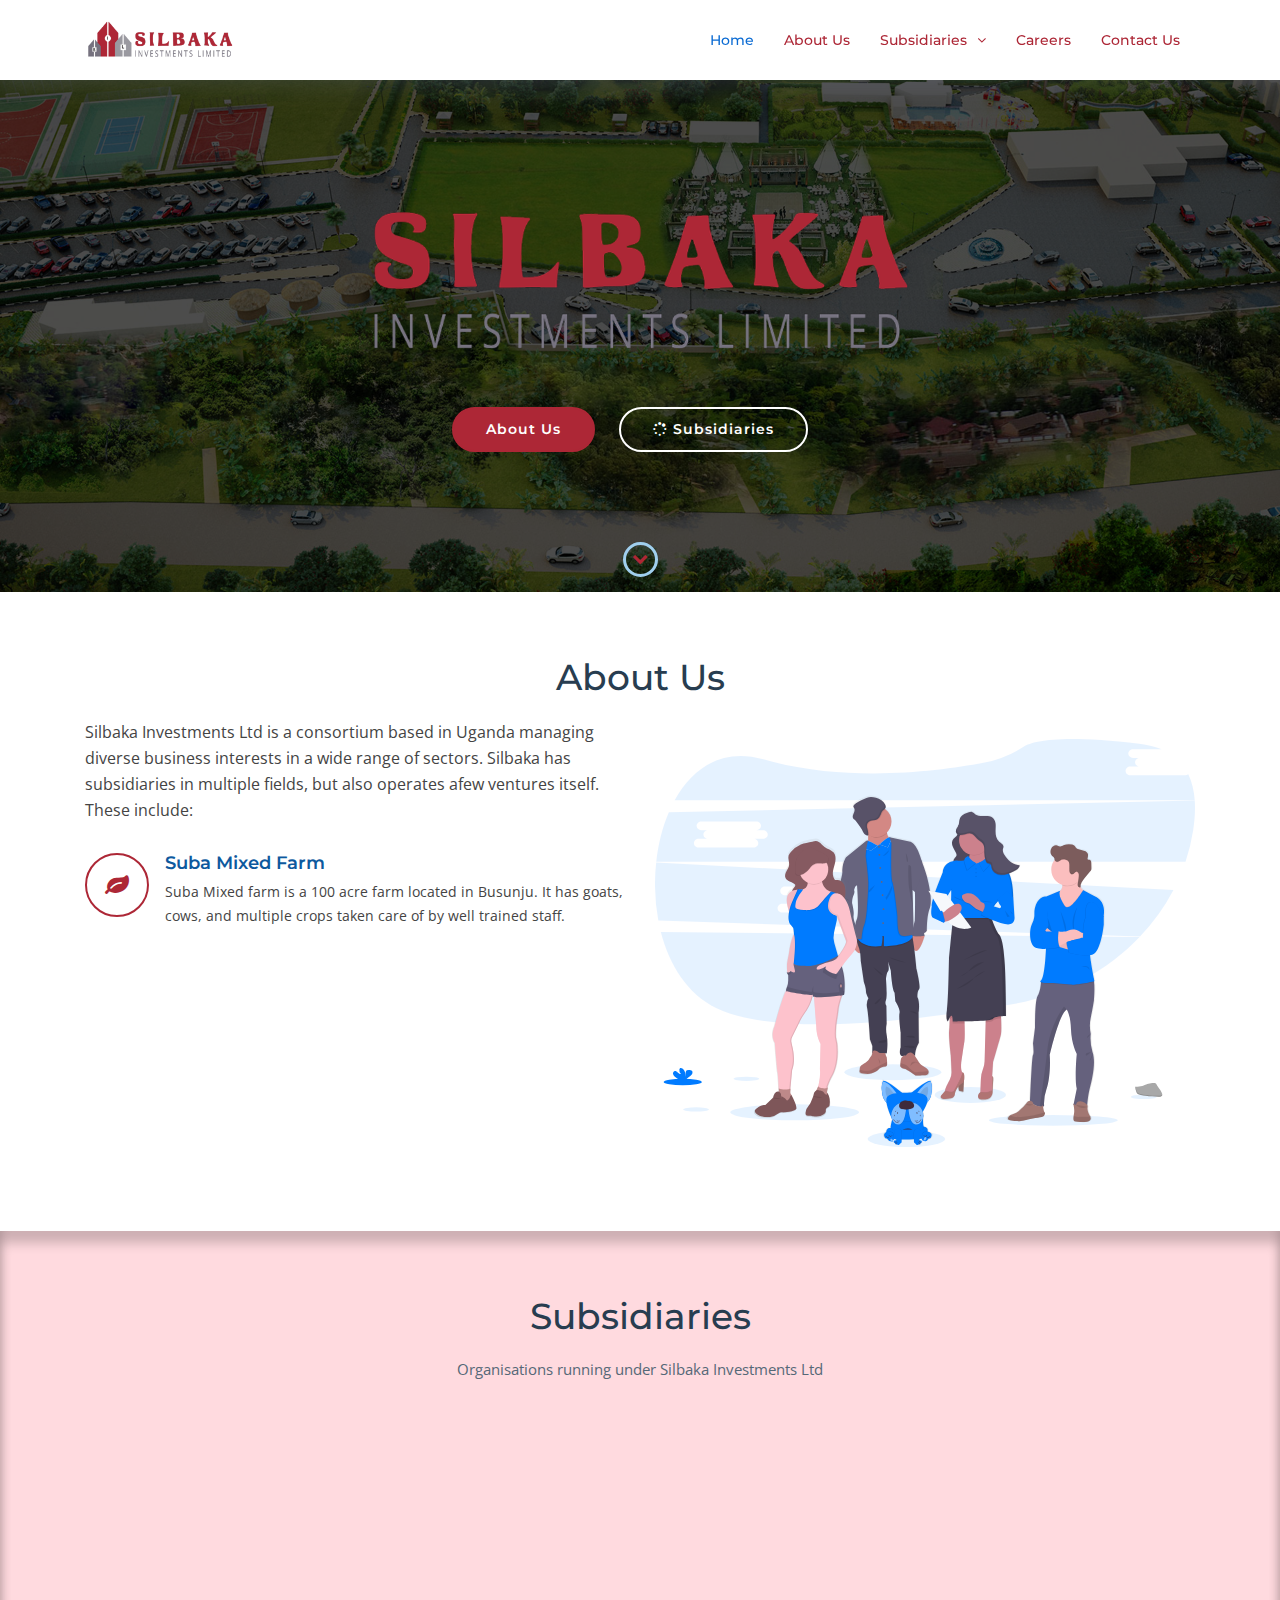
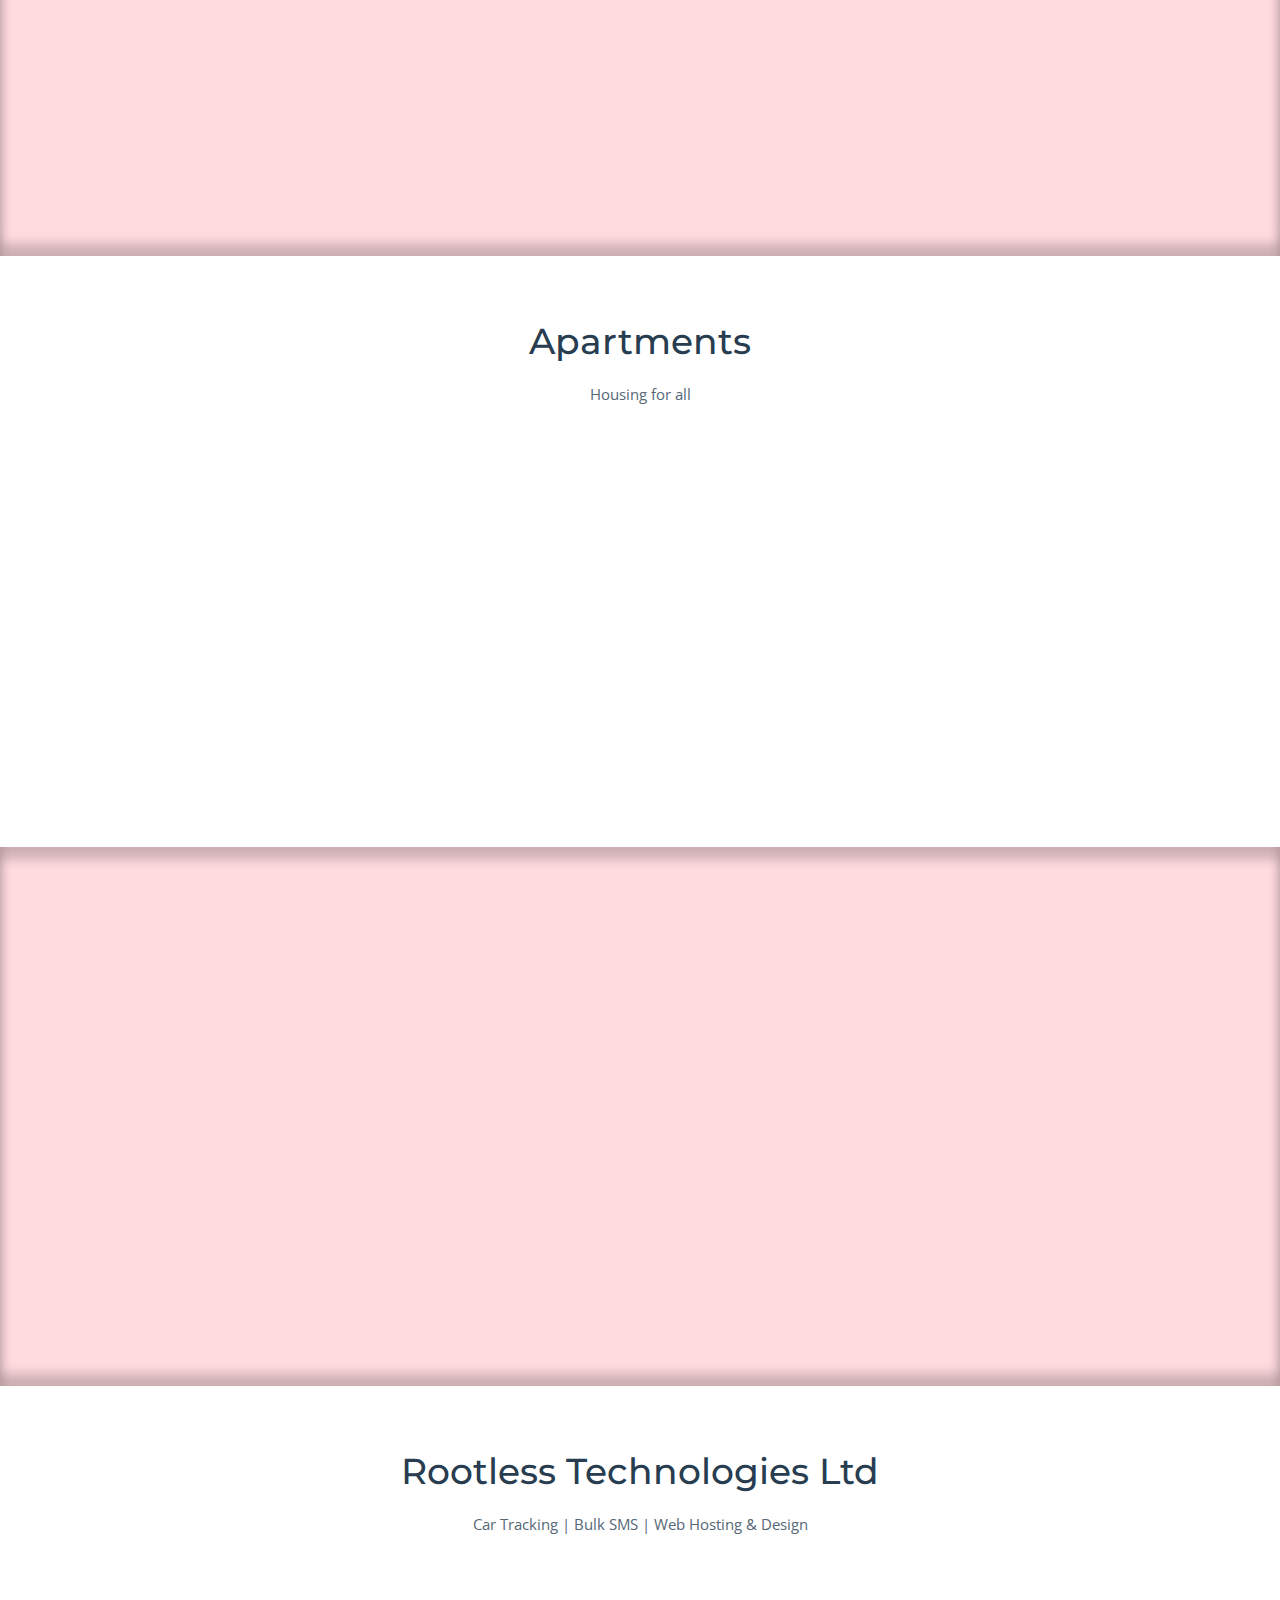
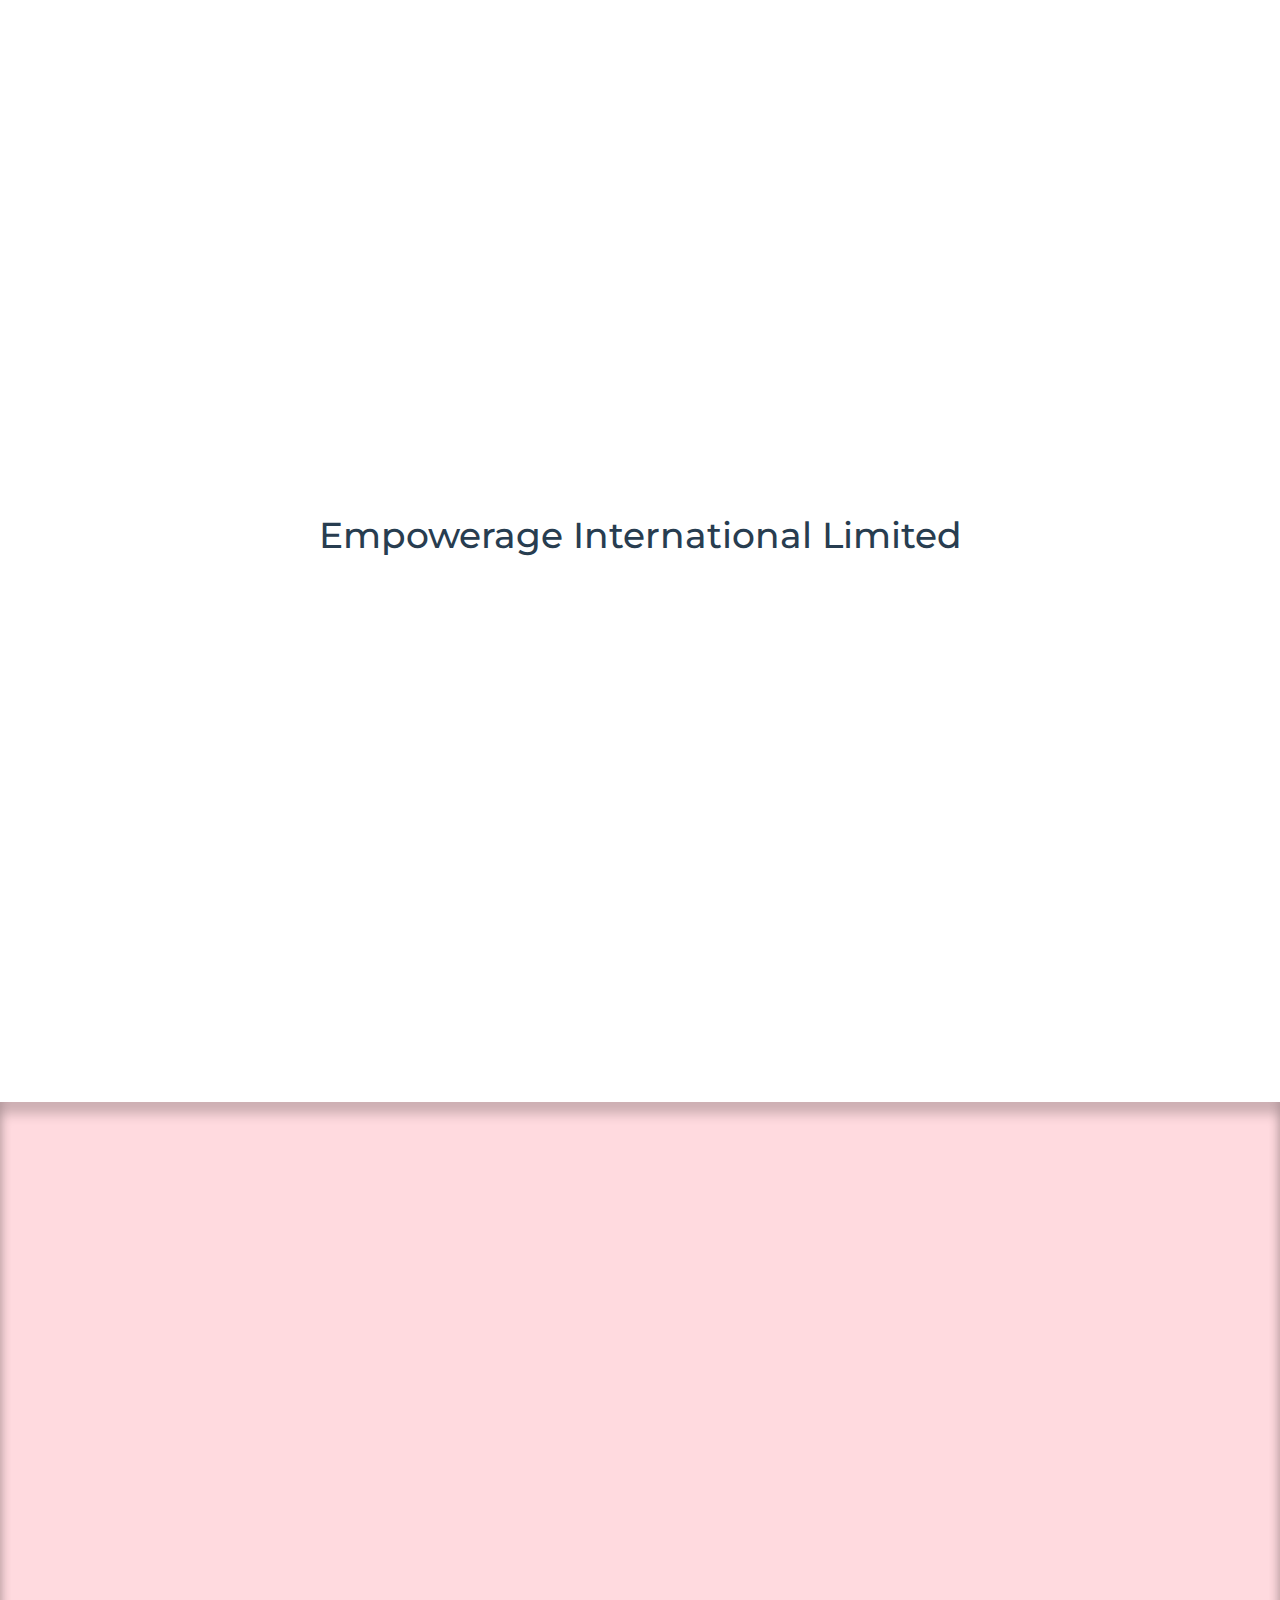
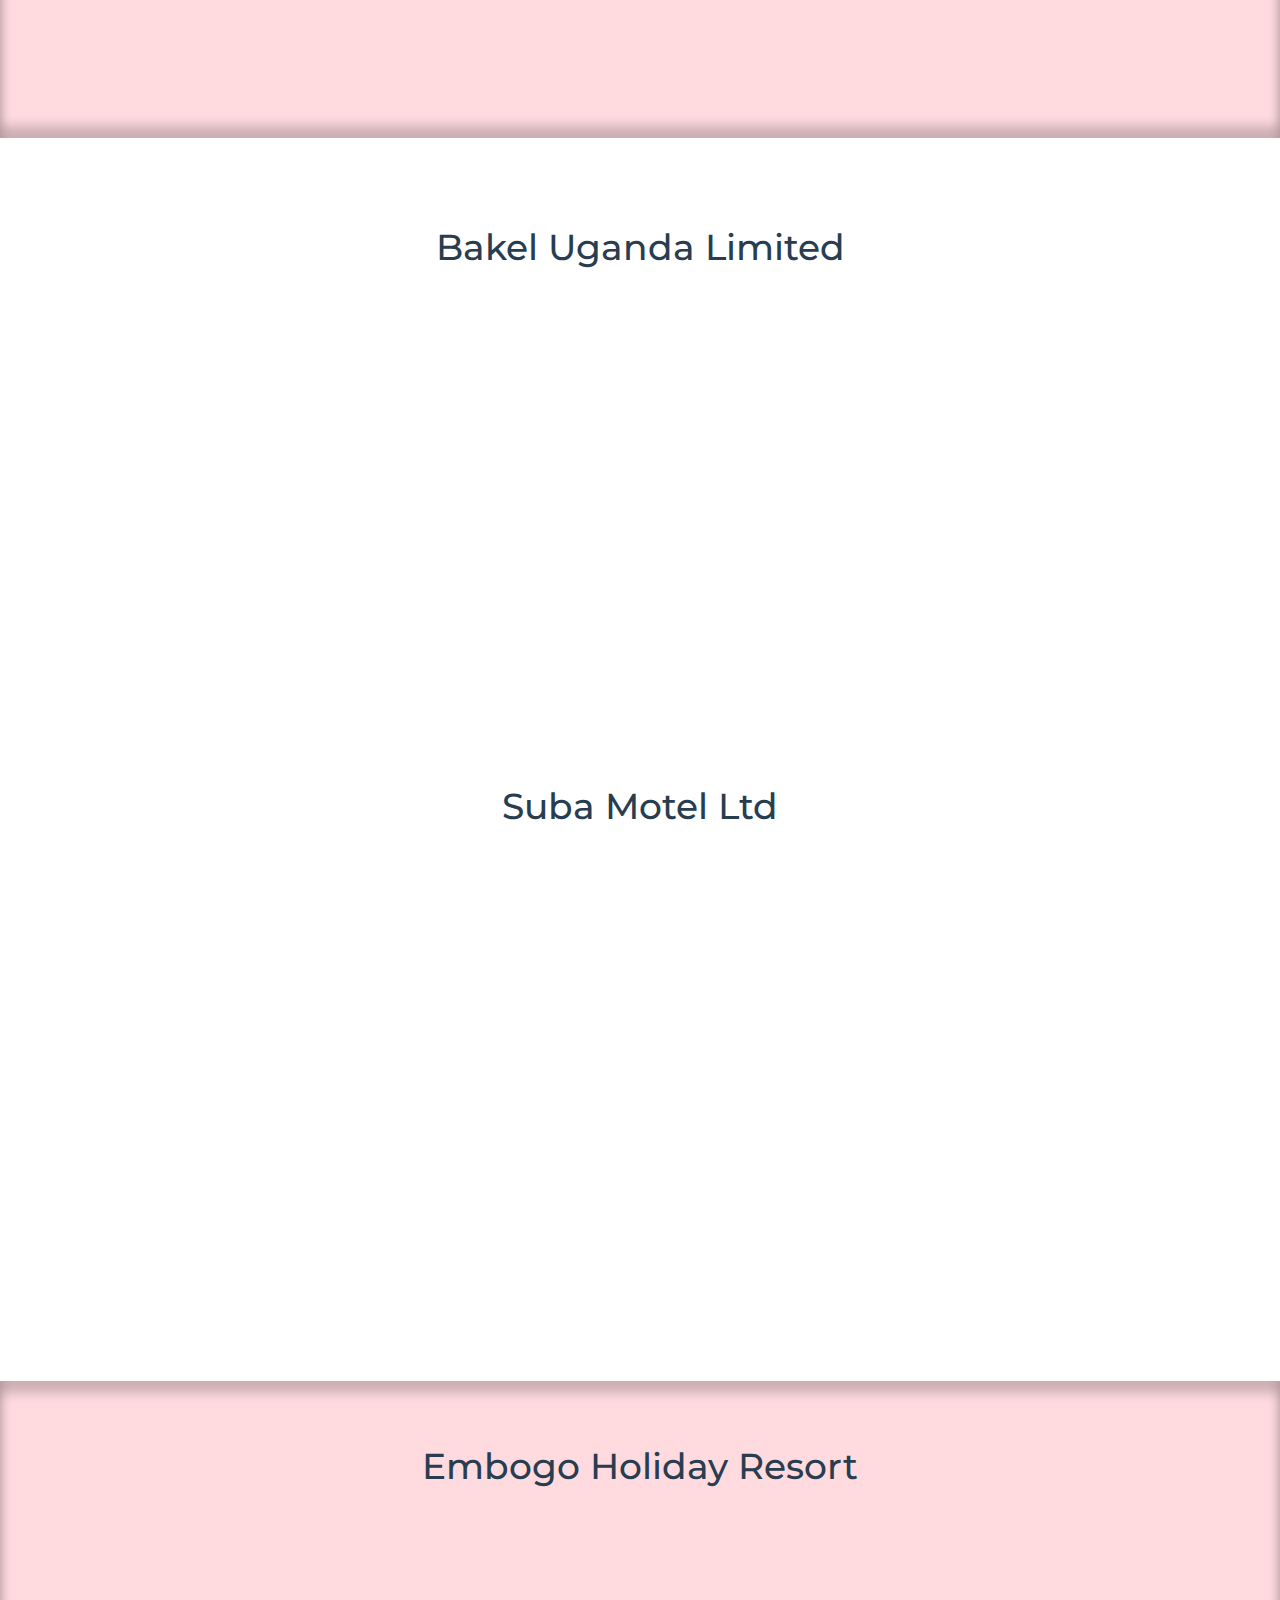
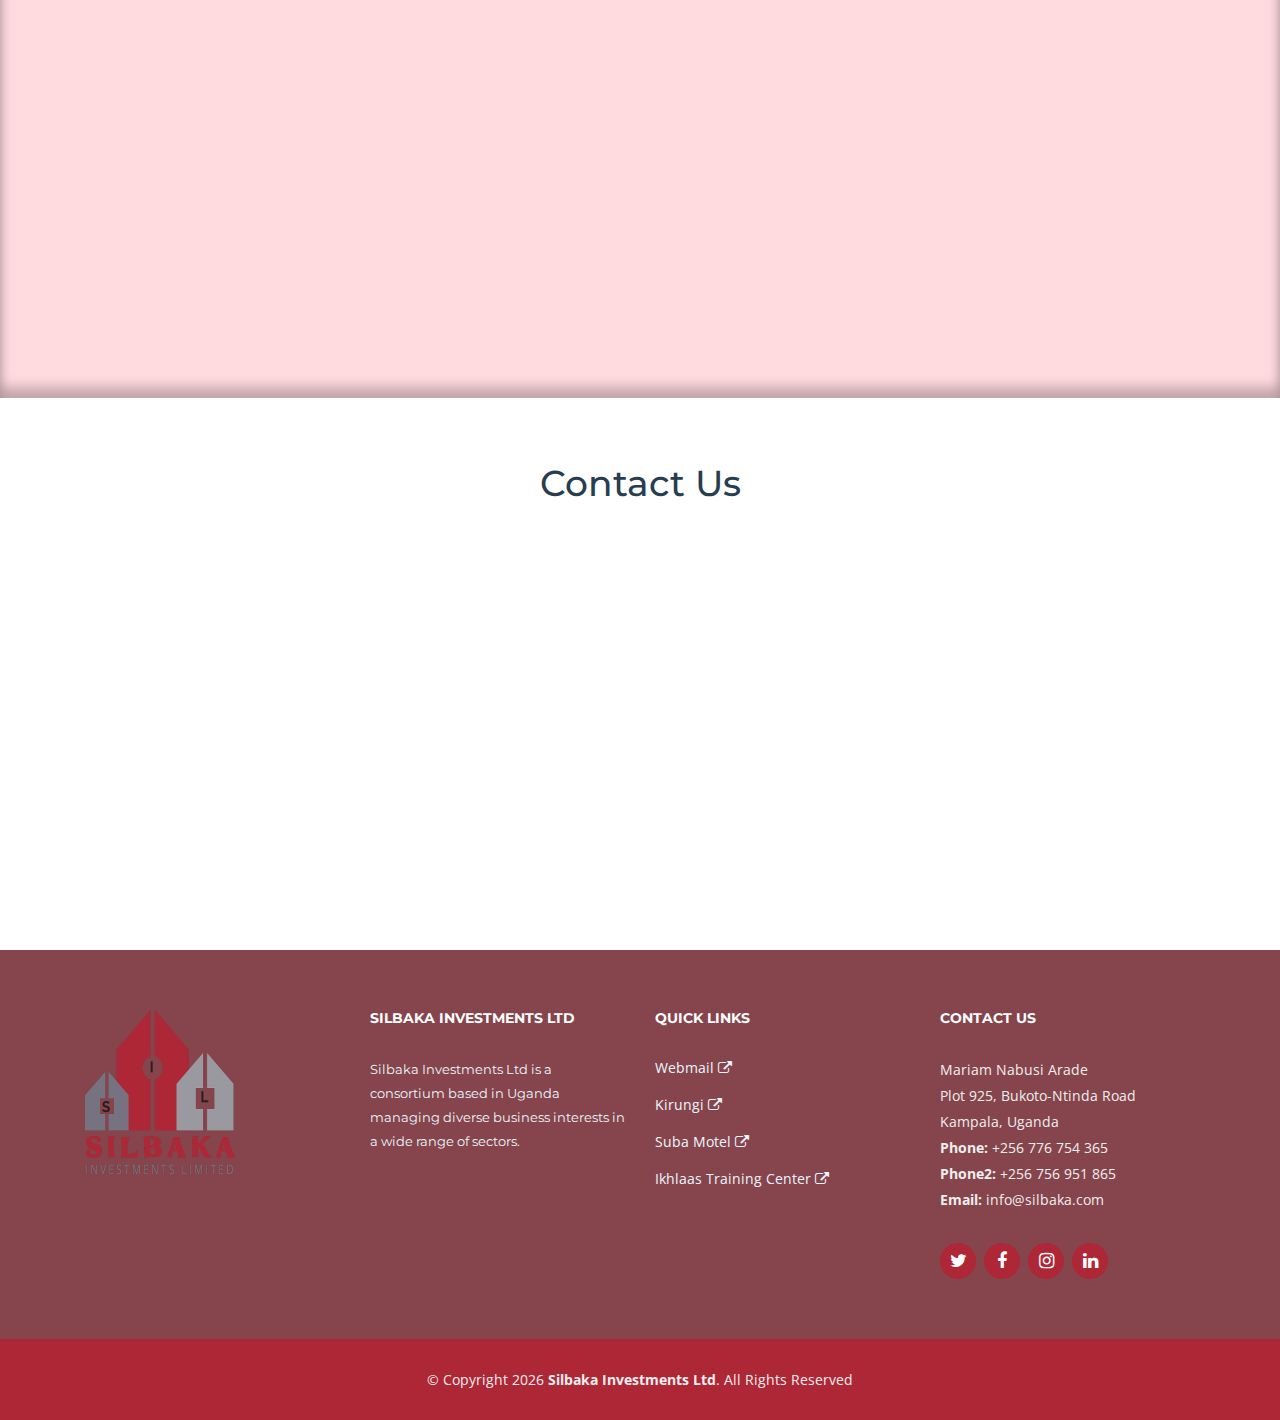
==== index.html @ 490a5451 "Initial commit" ====
<!DOCTYPE html>
<html lang="en">
<head>
  <meta charset="utf-8">
  <title>Silbaka Investments ltd</title>

  <meta http-equiv="X-UA-Compatible" content="IE=edge">
  <meta name="viewport" content="width=device-width, initial-scale=1.0">

  <meta property="og:url" content="https://silbaka.com" />
  <meta property="og:title" content="Silbaka Investments Ltd" />
  <meta property="og:description" content="This is the official website for Silbaka Investments Ltd, a holding company with interests in numerous fields based in Uganda.">
  <meta property="og:image" content="https://silbaka.com/img/silbaka-logo-300.png">
  <meta property="og:type" content="website" />
  <meta property="og:locale" content="en_GB" />
  <meta rel="canonical" href="https://silbaka.com">
  <meta property="twitter:card" content="summary_large_image">
  <meta property="twitter:creator" content="@kanyeceejay">
  <meta property="twitter:image" content="https://silbaka.com/img/embogo/gate-1920.jpg">
  <meta property="twitter:site" content="@kanyeceejay">

  <!-- Favicons -->
  <link rel="apple-touch-icon" sizes="180x180" href="/apple-touch-icon.png">
  <link rel="icon" type="image/png" sizes="32x32" href="/favicon-32x32.png">
  <link rel="icon" type="image/png" sizes="16x16" href="/favicon-16x16.png">
  <link rel="manifest" href="/site.webmanifest">




  <!-- Google Fonts -->
  <link href="https://fonts.googleapis.com/css?family=Open+Sans:300,300i,400,400i,700,700i|Montserrat:300,400,500,700" rel="stylesheet">

  <!-- Bootstrap CSS File -->
  <link href="lib/bootstrap/css/bootstrap.min.css" rel="stylesheet">

  <!-- Libraries CSS Files -->
  <link href="lib/font-awesome/css/font-awesome.min.css" rel="stylesheet">
  <link href="lib/animate/animate.min.css" rel="stylesheet">

  <!-- Main Stylesheet File -->
  <link href="css/style.css" rel="stylesheet">

</head>

<body>

  <!--==========================
  Header and Navigation
  ============================-->
  <header id="header" class="fixed-top">
    <div class="container">

      <div class="logo float-left">
        <!-- Uncomment below if you prefer to use an image logo -->
        <!-- <h1 class="text-light"><a href="#header"><span>NewBiz</span></a></h1> -->
        <a href="#intro" class="scrollto"><img src="img/silbaka-logo-long-260-70.png" alt="" class="img-fluid"></a>
      </div>

      <nav class="main-nav float-right d-none d-lg-block">
        <ul>
          <li class="active"><a href="#intro">Home</a></li>
          <li><a href="#about">About Us</a></li>
          <li class="drop-down"><a href="#subsidiaries">Subsidiaries</a>
            <ul>
              <li><a href="#SubaApartments">Suba Apartments</a></li>
              <li><a href="#Ikhlaas">Ikhlaas Training Center</a></li>
              <li><a href="#RTL">Rootless Technologies Ltd</a></li>
              <li><a href="#Empowerage">Empowerage</a></li>
              <li><a href="#Besi">Besi Uganda ltd</a></li>
              <li><a href="#Bakel">Bakel U Ltd.</a></li>
              <li><a href="#SubaMotel">Suba Motel</a></li>
              <li><a href="#Embogo-Holiday-Resort">Embogo Holiday Resort</a></li>
            </ul>
          </li>
          <li><a href="careers">Careers</a></li>
          <li><a href="#contact">Contact Us</a></li>
        </ul>
      </nav><!-- .main-nav -->
      
    </div>
  </header><!-- #header -->


  <main id="main">
    <!--==========================
      Intro Section with Banner
    ============================-->
    <section class="holder section">
      <section id="intro" class="clearfix">
        <div class="container">

          <!-- <div class="intro-img">
            <img src="img/intro-img.svg" alt="" class="img-fluid">
          </div> -->

          <div class="intro-info">
            <!-- <h1>Silbaka</h1>  <h2>Investments Ltd</h2> -->
            <img src="img/silbaka-logo-words.png" class="img-fluid" style="padding-bottom: 40px;" alt="Silbaka Investments Ltd">
            <div>
              <a href="#about" class="btn-get-started scrollto">About Us</a>
              <a href="#subsidiaries" class="btn-services scrollto"><i class="fa fa-spin fa-spinner"></i> Subsidiaries</a>
              <br>
              <div id="lead-down">
                <a href="#about" class="scrollto">
                  <span>
                      <i class="fa fa-chevron-down" aria-hidden="true"></i> 
                  </span>
                </a>
              </div>
            </div>
          </div>

        </div>
      </section><!-- #intro -->
    </section>


    <!--==========================
      About Us Section
    ============================-->
    <section id="about" class="about section">
      <div class="container">

        <header class="section-header">
          <h3>About Us</h3>
        </header>

        <div class="row about-container">

          <div class="col-lg-6 content order-lg-1 order-2">
            <p>
             Silbaka Investments Ltd is a consortium based in Uganda managing diverse business interests in a wide range of sectors. Silbaka has subsidiaries in multiple fields, but also operates afew ventures itself. These include:
            </p>

            <div class="icon-box wow fadeInUp">
              <div class="icon"><i class="fa fa-leaf"></i></div>
              <h4 class="title"><a href="">Suba Mixed Farm</a></h4>
              <p class="description">Suba Mixed farm is a 100 acre farm located in Busunju. It has goats, cows, and multiple crops taken care of by well trained staff.</p>
            </div>

            <div class="icon-box wow fadeInUp" data-wow-delay="0.2s">
              <div class="icon"><i class="fa fa-tree"></i></div>
              <h4 class="title"><a href="">Forestry</a></h4>
              <p class="description">Silbaka invests in reforestration drives by planting both for commercial and social good. We maintain forestry projects in Kanungu, Busunju, and Katosi.</p>
            </div>


          </div>

          <div class="col-lg-6 background order-lg-2 order-1 wow fadeInUp">
            <img src="img/about-img.svg" class="img-fluid" alt="">
          </div>
        </div>

        </div>

      </div>
    </section><!-- #about -->


    <!--==========================
      Subsidiaries Section
    ============================-->
    <section id="subsidiaries" class="section-bg section">

      <div class="container">

        <div class="section-header">
          <h3>Subsidiaries</h3>
          <p>Organisations running under Silbaka Investments Ltd</p>
        </div>

        <div class="row no-gutters clients-wrap clearfix wow fadeInUp">

          <div class="col-lg-3 col-md-4 col-xs-6">
            <div class="client-logo">
              <a href="#Embogo-Holiday-Resort" class="scrollto">
                <img src="img/subs/ehr-logo.png" class="img-fluid" alt="Embogo" title="Embogo Holiday Resort">
              </a>
            </div>
          </div>
          
          <div class="col-lg-3 col-md-4 col-xs-6">
            <div class="client-logo">
              <a href ="#SubaMotel" class="scrollto">
                <img src="img/subs/suba-logo.png" class="img-fluid" alt="Suba sMotel" title="Suba Motel">
              </a>
            </div>
          </div>
        
          <div class="col-lg-3 col-md-4 col-xs-6">
            <div class="client-logo">
              <a href ="#Besi" class="scrollto">
                <img src="img/subs/kirungi-logo.png" class="img-fluid" alt="Besi" title="Besi">
              </a>
            </div>
          </div>
          
          <div class="col-lg-3 col-md-4 col-xs-6">
            <div class="client-logo">
              <a href ="#RTL" class="scrollto">
                <img src="img/subs/rtl-logo.png" class="img-fluid" alt="RTL" title="RTL">
                <h4 style="text-align: center;">RTL</h4>
              </a>
            </div>
          </div>
          
          <div class="col-lg-3 col-md-4 col-xs-6">
            <div class="client-logo">
              <a href ="#Ikhlaas" class="scrollto">
                <img src="img/subs/ikhlaas-logo.png" class="img-fluid" alt="Ikhlaas" title="Ikhlaas">
              </a>
            </div>
          </div>
        
          <div class="col-lg-3 col-md-4 col-xs-6">
            <div class="client-logo">
              <a href ="#Empowerage" class="scrollto">
                <img src="img/subs/eil-logo.png" class="img-fluid" alt="Empowerage" title="Empowerage">
              </a>
            </div>
          </div>
          
          <div class="col-lg-3 col-md-4 col-xs-6">
            <div class="client-logo">
              <a href ="#SubaApartments" class="scrollto">
                <img src="img/subs/silbaka-logo.png" class="img-fluid" alt="SubaApartments" title="SubaApartments">
              </a>
            </div>
          </div>
          
          <div class="col-lg-3 col-md-4 col-xs-6">
            <div class="client-logo">
              <a href ="#Bakel" class="scrollto">
                <img src="img/subs/bakel.png" class="img-fluid" alt="Bakel" title="Bakel">
              </a>
            </div>
          </div>

        </div>

      </div>

    </section> <!-- #Subsidiaries -->

    <!--==========================
      Apartments Section
    ============================-->
    <section id="SubaApartments" class="about section">
      <div class="container">

        <header class="section-header">
          <h3>Apartments</h3>
          <p>Housing for all</p>
        </header>

        <div class="row">
          <div class="col-lg-6 wow fadeInUp">
            <img src="img/house_clouds.png" class="img-fluid" alt="">
          </div>
          <div class="col-lg-6 wow fadeInUp pt-5 pt-lg-0">
            <h4>Suba Apartments</h4>
            <p>
              We have a selection of exquisite unfurnished apartments in various suburbs available for rent.
            </p>
            <p>
              A mix of modern contemporary surroundings and a relaxing, laid back environment ensure that Suba Apartments is the finest choice for accomodation in Nsambya, Kisaasi, Najeera, and many other suburbs. Inquire about availability of apartments below. 
            </p>
            <a href="#contact" class="btn scrollto"><i class="fa fa-spin fa-spinner"></i> Get in Touch</a>
          </div>
        </div>

      </div>
    </section><!-- #apartments -->


    <!--==========================
      Ikhlaas Section
    ============================-->
    <section id="Ikhlaas" class="section-bg section">
      <div class="container">

        <div class="row">
          <div class="col-lg-6 wow fadeInUp order-1 order-lg-2">
            <img src="img/about-extra-2.svg" class="img-fluid" alt="">
          </div>

          <div class="col-lg-6 wow fadeInUp pt-4 pt-lg-0 order-2 order-lg-1">
            <h4><strong>Ikhlaas Training Center</strong></h4>
            <p>
             <a href="https://ikhlaastrainingcenter.com" target="_blank">Ikhlaas Training Center <i class="fa fa-external-link"></i></a> offers short training courses for individuals interested in finding work both locally and internationally.</p>

             <p>It uses a hands on training approach that helps people grasp skills better.
            </p>
            <p>
             The Center helps individuals improve their skills, increasing their employability rate.
            </p>
            <a href="https://ikhlaastrainingcenter.com" target="_blank" class="btn">Learn More <i class="fa fa-external-link"></i> </a>
          </div>    
        </div>

      </div>
    </section><!-- #ikhlaas -->

    <!--==========================
      RTL Section
    ============================-->
    <section id="RTL" class="about section">
      <div class="container">

        <header class="section-header">
          <h3>Rootless Technologies Ltd</h3>
          <p>Car Tracking | Bulk SMS | Web Hosting & Design</p>
        </header>

        <div class="row">
          <div class="col-lg-6 wow fadeInUp">
            <img src="img/web-work.gif" class="img-fluid" alt="">
          </div>
          <div class="col-lg-6 wow fadeInUp pt-5 pt-lg-0">
            <h4>Fleet Management </h4>
            <p>
              RTL offers fleet management solutions for organisations and individuals interested in keeping track of their movable assets. A dashboard and instant alerts ensure that customers are always in the know.<br>
            <a href="https://rtl.ug" target="_blank"> Visit Site <i class="fa fa-external-link"></i></a>
            </p>
            <h4>Web & app work</h4>
            <p>
              RTL also handles web & app design, development, and hosting. From simple sites to custom systems, all tasks can be handled here
            </p>
            <a href="https://bit.ly/Akbr19"  target="_blank" class="btn"><i class="fa fa-spin fa-spinner"></i> View Portfolio</a>
          </div>
        </div>

      </div>
    </section><!-- #RTL -->

    <!--==========================
      Empowerage Section
    ============================-->
    <section id="Empowerage" class="section">
      <div class="container">

        <header class="section-header">
          <h3>Empowerage International Limited</h3>
          <p></p>
        </header>

        <div class="row">
          <div class="col-lg-6 wow fadeInUp order-1 order-lg-2">
            <img src="img/world-map.svg" class="img-fluid" alt="">
          </div>

          <div class="col-lg-6 wow fadeInUp pt-4 pt-lg-0 order-2 order-lg-1">
            <h4>Powering Dreams to Reality</h4>
            <p>
             <a href="https://empower-int.com" target="_blank">Empowerage International  <i class="fa fa-external-link"></i></a> has been helping companies of all sizes in East Africa respond to their Human Resource needs in order to stay competitive. Our years of experience have taught us to always make your business success our priority.</p>

             <p>Empowerage International Limited is also registered by the Ministry of Gender, Labour and Social Development of Uganda as an external labour recruitment /Human Resource firm. Through a bilateral agreement with Saudi Arabia, Empowerage helps Ugandans find legal work abroad.
            </p>
            <a href="https://empower-int.com" target="_blank" class="btn"> Learn More  <i class="fa fa-external-link"></i></a>
          </div>    
        </div>

      </div>
    </section><!-- #empowerage -->


    <!--==========================
      Besi Section
    ============================-->
    <section id="Besi" class="section-bg section">
      <div class="container">

        <div class="row">
          <div class="col-lg-6 wow fadeInUp order-1 order-lg-2">
            <img src="img/energizer.svg" class="img-fluid" alt="">
          </div>

          <div class="col-lg-6 wow fadeInUp pt-4 pt-lg-0 order-2 order-lg-1">
            <h4><strong>Besi Uganda Limited</strong></h4>
            <p>
             <a href="https://kirungi.co.ug" target="_blank">Kirungi <i class="fa fa-external-link"></i></a> is the flagship brand of Besi Uganda. Besi Uganda focuses on production of high quality Health Products with the ultimate goal of being the leading producer in Uganda. We produce a variety of affordable Health Products naturally extracted from fruits and herbs. we are committed to improving the health and well being of people, families within the country.</p>
             <h4>Other Health Products</h4>
             <p>
                From Besi's state of the art Factory in Kyebando, many health and wellbeing products are manufactured, like <a href="https://kirungi.co.ug/products#AyiAyi" target="_blank">Ayi Ayi <i class="fa fa-external-link"></i> </a>, a body pain solution, and <a href="https://kirungi.co.ug/products#MouthWash" target="_blank">Herbal Mouthwash <i class="fa fa-external-link"></i></a>, which is great for dental hygiene.
            </p>
            <a href="https://kirungi.co.ug" target="_blank" class="btn">Learn More  <i class="fa fa-external-link"></i></a>
            <!-- <p>
              <a href="empower-int.com" target="_blank">Empowerage International Limited</a>, a subsidiary of Silbaka Investments Ltd, finds job opportunities in the Middle East for Ugandans. Through the Bilateral agreement with Saudi Arabia, Many individuals have gone for work abroad through Empowerage.
            </p> -->
          </div>    
        </div>

      </div>
    </section><!-- #besi -->

   <!--==========================
      Bakel Section
    ============================-->
    <section id="Bakel" class="section">
      <div class="container">

        <header class="section-header">
          <br>
          <h3>Bakel Uganda Limited</h3>
          <p></p>
        </header>

        <div class="row">
          <div class="col-lg-6 wow fadeInUp order-1 order-lg-2">
            <img src="img/logistics.svg" class="img-fluid" alt="">
          </div>

          <div class="col-lg-6 wow fadeInUp pt-4 pt-lg-0 order-2 order-lg-1">
            <h4>Logistics, Done Right</h4>
            <p>
              Bakel Uganda Limited was founded in 2018 to fill in a niche in supply and logistics. Bakel is a proud supplier to numerous organisations and delivers all types of items.
            </p>
            <p>
              Bakel is Currently expanding into Fuel station management and delivery, with greater plans for the future.
            </p>
            <a href="#contact" target="_blank" class="btn scrollto"><i class="fa fa-spin fa-spinner"></i> Get in Touch  </a>
            <br>
          </div>    
        </div>

      </div>
    </section><!-- #bakel -->

   <!--==========================
      SubaMotel Section
    ============================-->
    <section id="SubaMotel" class="section">
      <div class="container">

        <header class="section-header">
          <h3>Suba Motel Ltd</h3>
          <p></p>
        </header>

        <div class="row">
          <div class="col-lg-6 wow fadeInUp order-1 order-lg-2">
            <img src="img/apartment-rent.svg" class="img-fluid" alt="">
          </div>

          <div class="col-lg-6 wow fadeInUp pt-4 pt-lg-0 order-2 order-lg-1">
            <h4>A Home Away From Home</h4>
            <p>
              Suba Motel is found in Kihihi town council, kanungu district a 7 hour drive from from Kampala on Ishasha road between Queen Elizabeth National Park and Bwindi Impenetrable National Park. 
            </p>
            <p>
              It is a perfect location for those looking for a getaway in the lush landscapes of Kanungu.
            </p>
            <a href="https://subamotel.com" target="_blank" class="btn">  Learn More  <i class="fa fa-external-link"></i></a>
          </div>    
        </div>

      </div>
    </section><!-- #SubaMotel -->


    <!--==========================
      Embogo Section
    ============================-->
    <section id="Embogo-Holiday-Resort" class="section-bg section">
      <div class="container">
        <header class="section-header">
          <h3>Embogo Holiday Resort</h3>
          <p></p>
        </header>
        <div class="row">
          <div class="col-lg-6 wow fadeInUp order-1 order-lg-2">
            <!-- <img src="img/trees.svg" class="img-fluid" alt=""> -->
            <img src="img/embogo/gate-1920.jpg" class="img-fluid" alt="">
          </div>

          <div class="col-lg-6 wow fadeInUp pt-4 pt-lg-0 order-2 order-lg-1">
            <h4>Eco Tourism, Re imagined</h4>
            <p>
              Embogo Holiday Resort (EHR) is a new project for developing a tourism site by Suba Hotel Limited (SHL) to serve corporates, domestic and international tourists within the corridor between Queen Elizabeth National Park and Bwindi Impenetrable Forest in South-Western Uganda.
            </p>
            <p>
              Projected community homes to be impacted are estimated to be 510 with each family having around 8 members, implying over 4080 people will have direct benefit from this project directly. 
            </p>
            <a href="Embogo-Holiday-Resort-Profile.pdf" class="btn"><i class="fa fa-download"></i> Download Profile</a>
          
          </div>    
        </div>

         <!-- <div class="row no-gutters">
              <div class="col-lg-6">
                <a class="portfolio-piece" href="#">
                  <span class="caption">
                    <span class="caption-content">
                      <h2>Stationary</h2>
                      <p class="mb-0">A yellow pencil with envelopes on a clean, blue backdrop!</p>
                    </span>
                  </span>
                  <img class="img-fluid" src="img/embogo/gate-1920.jpg" alt="">
                </a>
              </div>
              <div class="col-lg-6">
                <a class="portfolio-piece" href="#">
                  <span class="caption">
                    <span class="caption-content">
                      <h2>Ice Cream</h2>
                      <p class="mb-0">A dark blue background with a colored pencil, a clip, and a tiny ice cream cone!</p>
                    </span>
                  </span>
                  <img class="img-fluid" src="img/embogo/aerial2-1920.jpg" alt="">
                </a>
              </div>
              <div class="col-lg-6">
                <a class="portfolio-piece" href="#">
                  <span class="caption">
                    <span class="caption-content">
                      <h2>Strawberries</h2>
                      <p class="mb-0">Strawberries are such a tasty snack, especially with a little sugar on top!</p>
                    </span>
                  </span>
                  <img class="img-fluid" src="img/embogo/aerial1-1920.jpg" alt="">
                </a>
              </div>
              <div class="col-lg-6">
                <a class="portfolio-piece" href="#">
                  <span class="caption">
                    <span class="caption-content">
                      <h2>Workspace</h2>
                      <p class="mb-0">A yellow workspace with some scissors, pencils, and other objects.</p>
                    </span>
                  </span>
                  <img class="img-fluid" src="img/embogo/aerial3-1920.jpg" alt="">
                </a>
              </div>
        </div> -->

      </div>
    </section><!-- #Embogo -->

  

    <!--==========================
      Contact Section
    ============================-->
    <section id="contact" class="section">
      <div class="container-fluid">

        <div class="section-header">
          <h3>Contact Us</h3>
        </div>

        <div class="row wow fadeInUp">

          <div class="col-lg-6">
            <div class="map mb-4 mb-lg-0">
              <iframe src="https://www.google.com/maps/embed?pb=!1m14!1m8!1m3!1d3989.743723213663!2d32.60088339789827!3d0.3503666856018307!3m2!1i1024!2i768!4f13.1!3m3!1m2!1s0x0%3A0xdca57cb314bb9030!2sKirungi%20Quality%20Health%20Products%20Office!5e0!3m2!1sen!2sug!4v1572300590454!5m2!1sen!2sug" width="600" height="450" frameborder="0"  style="border:0; width: 100%; height: 312px;" allowfullscreen></iframe>
            </div>
          </div>

          <div class="col-lg-6">
            <div class="row">
              <div class="col-md-12 info">
                <h4>Get In Touch</h4>
              </div>
            </div>

            <div class="form">
              <div id="messages"></div>
              <form action="contactform/contactform.php" method="post" role="form" class="contactForm" id="contact-form">
                <div class="form-row">
                  <div class="form-group col-lg-6">
                    <input type="text" name="name" class="form-control" id="name" placeholder="Your Name" data-rule="minlen:4" data-msg="Please enter at least 4 chars" />
                    <div class="validation"></div>
                  </div>
                  <div class="form-group col-lg-6">
                    <input type="email" class="form-control" name="email" id="email" placeholder="Your Email" data-rule="email" data-msg="Please enter a valid email" />
                    <div class="validation"></div>
                  </div>
                </div>
                <div class="form-group">
                  <input type="text" class="form-control" name="subject" id="subject" placeholder="Subject" data-rule="minlen:4" data-msg="Please enter at least 8 chars of subject" />
                  <div class="validation"></div>
                </div>
                <div class="form-group">
                  <textarea class="form-control" name="message" rows="5" data-rule="required" data-msg="Please write something for us" placeholder="Message"></textarea>
                  <div class="validation"></div>
                </div>
                <div class="text-center"><button type="submit" title="Send Message" onclick="">Send Message</button></div>
              </form>
            </div>
          </div>

        </div>

      </div>
    </section><!-- #contact -->

  </main>

  <!--==========================
    Footer
  ============================-->
  <footer id="footer">
    <div class="footer-top">
      <div class="container">
        <div class="row">

          <div class="d-none d-lg-block col-lg-3 col-md-4 footer-info">
            <img src="img/silbaka-logo-300.png" class="img-fluid" style="max-width:150px;" alt="Silbaka Investments Ltd Logo">
          </div>

          <div class="d-none d-md-block col-lg-3 col-md-4 footer-info">
            <h4>Silbaka Investments Ltd</h4>
            <p>Silbaka Investments Ltd is a consortium based in Uganda managing diverse business interests in a wide range of sectors.</p>
          </div>

          <div class="col-lg-3 col-md-4 footer-links">
            <h4>Quick Links</h4>
            <ul>
              <li><a href="https://webmail.silbaka.com" target="_blank">Webmail <i class="fa fa-external-link"></i></a></li>
              <li><a href="https://kirungi.co.ug" target="_blank">Kirungi <i class="fa fa-external-link"></i></a></li>
              <li><a href="https://subamotel.com" target="_blank">Suba Motel <i class="fa fa-external-link"></i></a></li>
              <li><a href="https://ikhlaastrainingcenter.com" target="_blank">Ikhlaas Training Center <i class="fa fa-external-link"></i></a></li>
            </ul>
          </div>

          <div class="col-lg-3 col-md-4 footer-contact">
            <h4>Contact Us</h4>
            <p>
              Mariam Nabusi Arade<br>
              Plot 925, Bukoto-Ntinda Road<br>
              Kampala, Uganda<br>
              <strong>Phone:</strong> +256 776 754 365 <br>
              <strong>Phone2:</strong> +256 756 951 865 <br>
              <strong>Email:</strong> info@silbaka.com<br>
            </p>

            <div class="social-links">
              <a href="#" class="twitter" target="_blank" rel="nofollow"><i class="fa fa-twitter"></i></a>
              <a href="#" class="facebook" target="_blank" rel="nofollow"><i class="fa fa-facebook"></i></a>
              <a href="#" class="instagram" target="_blank" rel="nofollow"><i class="fa fa-instagram"></i></a>
              <a href="#" class="linkedin" target="_blank" rel="nofollow"><i class="fa fa-linkedin"></i></a>
            </div>

          </div>


        </div>
      </div>
    </div>

    <div class="container">
      <div class="copyright">
        &copy; Copyright <script>document.write(new Date().getFullYear())</script> <strong>Silbaka Investments Ltd</strong>. All Rights Reserved
      </div>
     
    </div>
  </footer><!-- #footer -->

  <a href="#" class="back-to-top"><i class="fa fa-chevron-up"></i></a>
  <!-- Uncomment below i you want to use a preloader -->
  <!-- <div id="preloader"></div> -->

  <!-- JavaScript Libraries -->
  <script src="lib/jquery/jquery.min.js"></script>
  <script src="lib/jquery/jquery-migrate.min.js"></script>
  <script src="lib/bootstrap/js/bootstrap.bundle.min.js"></script>
  <script src="lib/easing/easing.min.js"></script>
  <script src="lib/mobile-nav/mobile-nav.js"></script>
  <script src="lib/wow/wow.min.js"></script>

  <!-- Contact Form JavaScript File -->
  <script src="contactform/contactform.js"></script>

  <!-- Template Main Javascript File -->
  <script src="js/main.js"></script>

</body>
</html>
---- css/style.css ----
/*
  Author: Kanyesigye Akbr
*/

/*--------------------------------------------------------------
# General
--------------------------------------------------------------*/

body {
  background: #fff;
  color: #444;
  font-family: "Open Sans", sans-serif;
}

a {
  color: #ad2736;
  transition: 0.5s;
}

a:hover,
a:active,
a:focus {
  color: #0b6bd3;
  /* color: #ad2736; */
  outline: none;
  text-decoration: none;
}

p {
  padding: 0;
  margin: 0 0 30px 0;
}

h1,
h2,
h3,
h4,
h5,
h6 {
  font-family: "Montserrat", sans-serif;
  font-weight: 400;
  margin: 0 0 20px 0;
  padding: 0;
}

/* Back to top button */

.back-to-top {
  position: fixed;
  display: none;
  background: #ad2736;
  color: #fff;
  width: 44px;
  height: 44px;
  text-align: center;
  line-height: 1;
  font-size: 16px;
  border-radius: 50%;
  right: 15px;
  bottom: 15px;
  transition: background 0.5s;
  z-index: 11;
}

.back-to-top i {
  padding-top: 12px;
  color: #fff;
}

/*--------------------------------------------------------------
# Header
--------------------------------------------------------------*/

#header {
  height: 80px;
  transition: all 0.5s;
  z-index: 997;
  transition: all 0.5s;
  padding: 20px 0;
  background: #fff;
  box-shadow: 0px 0px 30px rgba(127, 137, 161, 0.3);
}

#header.header-scrolled,
#header.header-pages {
  height: 60px;
  padding: 10px 0;
}


#header .logo img {
  padding: 0;
  max-height: 40px;
}

/*--------------------------------------------------------------
# Intro Section
--------------------------------------------------------------*/

#intro {
  width: 100%;
  position: relative;
  /* background: url("../img/embogo/aerial1-1920.jpg") center bottom no-repeat; */
  background: rgba(0,0,0,0.7);
  background-size: cover;
  padding: 200px 0 120px 0;
}


#intro .intro-info {
  width: 50%;
  margin: auto;
  text-align: center;
}


#intro .intro-info .btn-get-started,
#intro .intro-info .btn-services {
  font-family: "Montserrat", sans-serif;
  font-size: 14px;
  font-weight: 600;
  letter-spacing: 1px;
  display: inline-block;
  padding: 10px 32px;
  border-radius: 50px;
  transition: 0.5s;
  margin: 0 20px 20px 0;
  color: #fff;
}

#intro .intro-info .btn-get-started {
  background: #ad2736;
  border: 2px solid #ad2736;
  color: #fff;
}

#intro .intro-info .btn-get-started:hover {
  background: none;
  border-color: #fff;
  color: #fff;
}

#intro .intro-info .btn-services {
  border: 2px solid #fff;
}

#intro .intro-info .btn-services:hover {
  background: #ad2736;
  border-color: #ad2736;
  color: #fff;
}

/*--------------------------------------------------------------
# Navigation Menu
--------------------------------------------------------------*/

/* Desktop Navigation */

.main-nav {
  /* Drop Down */
  /* Deep Drop Down */
}

.main-nav,
.main-nav * {
  margin: 0;
  padding: 0;
  list-style: none;
}

.main-nav > ul > li {
  position: relative;
  white-space: nowrap;
  float: left;
}

.main-nav a {
  display: block;
  position: relative;
  /* color: #004289; */
  color:#ad2736;
  padding: 10px 15px;
  transition: 0.3s;
  font-size: 14px;
  font-family: "Montserrat", sans-serif;
  font-weight: 500;
}

.main-nav a:hover,
.main-nav .active > a,
.main-nav li:hover > a {
  color: #0b6bd3;
  text-decoration: none;
}

.main-nav .drop-down ul {
  display: block;
  position: absolute;
  left: 0;
  top: calc(100% + 30px);
  z-index: 99;
  opacity: 0;
  visibility: hidden;
  padding: 10px 0;
  background: #fff;
  box-shadow: 0px 0px 30px rgba(127, 137, 161, 0.25);
  transition: ease all 0.3s;
}

.main-nav .drop-down:hover > ul {
  opacity: 1;
  top: 100%;
  visibility: visible;
}

.main-nav .drop-down li {
  min-width: 180px;
  position: relative;
}

.main-nav .drop-down ul a {
  padding: 10px 20px;
  font-size: 13px;
  /*color: #004289;*/
color:#ad2736;
}

.main-nav .drop-down ul a:hover,
.main-nav .drop-down ul .active > a,
.main-nav .drop-down ul li:hover > a {
  color: #0b6bd3;
}

.main-nav .drop-down > a:after {
  content: "\f107";
  font-family: FontAwesome;
  padding-left: 10px;
}

/* Mobile Navigation */

.mobile-nav {
  position: fixed;
  top: 0;
  bottom: 0;
  z-index: 9999;
  overflow-y: auto;
  left: -260px;
  width: 260px;
  padding-top: 18px;
  background: rgba(19, 39, 57, 0.8);
  transition: 0.4s;
}

.mobile-nav * {
  margin: 0;
  padding: 0;
  list-style: none;
}

.mobile-nav a {
  display: block;
  position: relative;
  color: #fff;
  padding: 10px 20px;
  font-weight: 500;
}

.mobile-nav a:hover,
.mobile-nav .active > a,
.mobile-nav li:hover > a {
  color: #74b5fc;
  text-decoration: none;
}

.mobile-nav .drop-down > a:after {
  content: "\f078";
  font-family: FontAwesome;
  padding-left: 10px;
  position: absolute;
  right: 15px;
}

.mobile-nav .active.drop-down > a:after {
  content: "\f077";
}

.mobile-nav .drop-down > a {
  padding-right: 35px;
}

.mobile-nav .drop-down ul {
  display: none;
  overflow: hidden;
}

.mobile-nav .drop-down li {
  padding-left: 20px;
}

.mobile-nav-toggle {
  position: fixed;
  right: 0;
  top: 0;
  z-index: 9998;
  border: 0;
  background: none;
  font-size: 24px;
  transition: all 0.4s;
  outline: none !important;
  line-height: 1;
  cursor: pointer;
  text-align: right;
}

.mobile-nav-toggle i {
  margin: 18px 18px 0 0;
  /*color: #004289;*/
color:#ad2736;
}

.mobile-nav-overly {
  width: 100%;
  height: 100%;
  z-index: 9997;
  top: 0;
  left: 0;
  position: fixed;
  background: rgba(19, 39, 57, 0.8);
  overflow: hidden;
  display: none;
}

.mobile-nav-active {
  overflow: hidden;
}

.mobile-nav-active .mobile-nav {
  left: 0;
}

.mobile-nav-active .mobile-nav-toggle i {
  color: #fff;
}

/*--------------------------------------------------------------
# Sections
--------------------------------------------------------------*/

section{
  padding: 4em 0;
}
/* Sections Header
--------------------------------*/

.section-header h3 {
  font-size: 36px;
  color: #283d50;
  text-align: center;
  font-weight: 500;
  position: relative;
}

.section-header p {
  text-align: center;
  margin: auto;
  font-size: 15px;
  padding-bottom: 60px;
  color: #556877;
  width: 50%;
}

/* Section with background
--------------------------------*/

.section-bg {
  background: #ffdadf;
  box-shadow: inset 0px 12px 12px 0px rgba(0, 0, 0, 0.2), inset 0px -12px 12px 0px rgba(0, 0, 0, 0.2);
}

/* About Us Section
--------------------------------*/

.about .about-container .background {
  margin: 20px 0;
}

.about .about-container .content {
  /* background: #fff; */
}

.about .about-container .title {
  color: #333;
  font-weight: 700;
  font-size: 32px;
}

.about .about-container p {
  line-height: 26px;
}

.about .about-container p:last-child {
  margin-bottom: 0;
}

.about .about-container .icon-box {
/*   background: #fff; */
  background-size: cover;
  padding: 0 0 30px 0;
}

.about .about-container .icon-box .icon {
  float: left;
  width: 64px;
  height: 64px;
  display: -webkit-box;
  display: -webkit-flex;
  display: -ms-flexbox;
  display: flex;
  -webkit-box-pack: center;
  -webkit-justify-content: center;
  -ms-flex-pack: center;
  justify-content: center;
  -webkit-box-align: center;
  -webkit-align-items: center;
  -ms-flex-align: center;
  align-items: center;
  -webkit-box-orient: vertical;
  -webkit-box-direction: normal;
  -webkit-flex-direction: column;
  -ms-flex-direction: column;
  flex-direction: column;
  text-align: center;
  border-radius: 50%;
  border: 2px solid #ad2736;
  transition: all 0.3s ease-in-out;
}

.about .about-container .icon-box .icon i {
  color: #ad2736;
  font-size: 24px;
}

.about .about-container .icon-box:hover .icon {
  background: #ad2736;
}

.about .about-container .icon-box:hover .icon i {
  color: #fff;
}

.about .about-container .icon-box .title {
  margin-left: 80px;
  font-weight: 600;
  margin-bottom: 5px;
  font-size: 18px;
}

.about .about-container .icon-box .title a {
  color: #0d599e;
}

.about .about-container .icon-box .description {
  margin-left: 80px;
  line-height: 24px;
  font-size: 14px;
}

.about .about-extra {
  padding-top: 4em;
  padding-bottom: 4em;
}

.about h4 {
  font-weight: 600;
  font-size: 24px;
}


/* Subsidiaries Section
--------------------------------*/

#subsidiaries .clients-wrap {
  border-top: 1px solid #d6eaff;
  border-left: 1px solid #d6eaff;
  margin-bottom: 30px;
}

#subsidiaries .client-logo {
  padding: 64px;
  display: -webkit-box;
  display: -webkit-flex;
  display: -ms-flexbox;
  display: flex;
  -webkit-box-pack: center;
  -webkit-justify-content: center;
  -ms-flex-pack: center;
  justify-content: center;
  -webkit-box-align: center;
  -webkit-align-items: center;
  -ms-flex-align: center;
  align-items: center;
  border-right: 1px solid #d6eaff;
  border-bottom: 1px solid #d6eaff;
  overflow: hidden;
  background: #fff;
  height: 160px;
  transition: all 0.4s ease-in-out;
}

#subsidiaries .client-logo:hover {
  -webkit-transform: scale(1.2);
  transform: scale(1.1);
}

#subsidiaries img {
  transition: all 0.4s ease-in-out;
}

/* Contact Section
--------------------------------*/

#contact {
  box-shadow: 0px 0px 12px 0px rgba(0, 0, 0, 0.1);
  padding: 4em 0;
  overflow: hidden;
}

#contact .section-header {
  padding-bottom: 30px;
}

#contact .contact-about h3 {
  font-size: 36px;
  margin: 0 0 10px 0;
  padding: 0;
  line-height: 1;
  font-family: "Montserrat", sans-serif;
  font-weight: 300;
  letter-spacing: 3px;
  text-transform: uppercase;
  color: #ad2736;
}


#contact .form input,
#contact .form textarea {
  border-radius: 0;
  box-shadow: none;
  font-size: 14px;
}

#contact .form button[type="submit"] {
  background: #ad2736;
  border: 0;
  border-radius: 20px;
  padding: 8px 30px;
  color: #fff;
  transition: 0.3s;
}

#contact .form button[type="submit"]:hover {
  background: #0067d5;
  cursor: pointer;
}

/*--------------------------------------------------------------
# Footer
--------------------------------------------------------------*/

#footer {
  background: #ad2736;
  padding: 0 0 30px 0;
  color: #eee;
  font-size: 14px;
}

#footer .footer-top {
  background: #86454c;
  padding: 60px 0 30px 0;
}

#footer .footer-top .footer-info {
  margin-bottom: 30px;
}

#footer .footer-top .footer-info h3 {
  font-size: 34px;
  margin: 0 0 20px 0;
  padding: 2px 0 2px 0;
  line-height: 1;
  font-family: "Montserrat", sans-serif;
  color: #fff;
  font-weight: 400;
  letter-spacing: 3px;
  text-transform: uppercase;
}

#footer .footer-top .footer-info p {
  font-size: 13px;
  line-height: 24px;
  margin-bottom: 0;
  font-family: "Montserrat", sans-serif;
  color: #ecf5ff;
}

#footer .footer-top .social-links a {
  font-size: 18px;
  display: inline-block;
  background: #ad2736;
  color: #fff;
  line-height: 1;
  padding: 8px 0;
  margin-right: 4px;
  border-radius: 50%;
  text-align: center;
  width: 36px;
  height: 36px;
  transition: 0.3s;
}

#footer .footer-top .social-links a:hover {
  background: #0067d5;
  color: #fff;
}

#footer .footer-top h4 {
  font-size: 14px;
  font-weight: bold;
  color: #fff;
  text-transform: uppercase;
  position: relative;
  padding-bottom: 10px;
}

#footer .footer-top .footer-links {
  margin-bottom: 30px;
}

#footer .footer-top .footer-links ul {
  list-style: none;
  padding: 0;
  margin: 0;
}

#footer .footer-top .footer-links ul li {
  padding: 8px 0;
}

#footer .footer-top .footer-links ul li:first-child {
  padding-top: 0;
}

#footer .footer-top .footer-links ul a {
  color: #ecf5ff;
}

#footer .footer-top .footer-links ul a:hover {
  color: #74b5fc;
}

#footer .footer-top .footer-contact {
  margin-bottom: 30px;
}

#footer .footer-top .footer-contact p {
  line-height: 26px;
}

#footer .footer-top .footer-newsletter {
  margin-bottom: 30px;
}

#footer .footer-top .footer-newsletter input[type="email"] {
  border: 0;
  padding: 6px 8px;
  width: 65%;
}

#footer .footer-top .footer-newsletter input[type="submit"] {
  background: #ad2736;
  border: 0;
  width: 35%;
  padding: 6px 0;
  text-align: center;
  color: #fff;
  transition: 0.3s;
  cursor: pointer;
}

#footer .footer-top .footer-newsletter input[type="submit"]:hover {
  background: #0062cc;
}

#footer .copyright {
  text-align: center;
  padding-top: 30px;
}


/*--------------------------------------------------------------
# Responsive Media Queries
--------------------------------------------------------------*/

@media (max-width: 991px) {
  #header {
    height: 70px;
    padding: 10px 0;
  }

  #intro {
    padding: 140px 0 60px 0;
  }

  #intro .intro-img {
    width: 80%;
    float: none;
    margin: 0 auto 25px auto;
  }

  #intro .intro-info {
    width: 80%;
    float: none;
    margin: auto;
    text-align: center;
  }

}

@media (max-width: 768px) {
  .back-to-top {
    bottom: 15px;
  }
}

@media (max-width: 767px) {


  #intro .intro-info h2 {
    font-size: 34px;
    margin-bottom: 30px;
  }

  .section-header p {
    width: 100%;
  }
  #intro #lead-down{
    display: none;
  }
}

@media (max-width: 574px) {
  #intro {
    padding: 100px 0 20px 0;
  }
}

section.holder {
    background: url(../img/embogo/aerial1-1920.jpg) center bottom no-repeat;
    background-size: cover;
    padding: 0px;
}

.btn {
    background: rgba(0,0,0,0);
    border: 2px solid #ad2736;
    color: #ad2736;
    font-family: "Montserrat", sans-serif;
    font-size: 14px;
    font-weight: 600;
    letter-spacing: 1px;
    display: inline-block;
    padding: 10px 32px;
    border-radius: 50px;
    transition: 0.5s;
    margin: 0 20px 20px 0;
}

.btn:hover {
    background: #ad2736;
    border-color: #ad2736;
    color: #fff;
}


.btn-alt {
    background: #ad2736;
    border: 2px solid #ad2736;
    color: #fff;
    font-family: "Montserrat", sans-serif;
    font-size: 14px;
    font-weight: 600;
    letter-spacing: 1px;
    display: inline-block;
    padding: 10px 32px;
    border-radius: 50px;
    transition: 0.5s;
    margin: 0 20px 20px 0;
}

.btn-alt:hover {
    background: none;
    border-color: #ad2736;
    color: #ad2736;
}
       #lead-down {
      position: absolute;
      left: 0;
      right: 0;
      width: 100%;
      text-align: center;
      z-index: 10;
      bottom: 15px;
      color: #fff
  }

  #lead-down span {
      cursor: pointer;
      display: block;
      margin: 0 auto;
      width: 35px;
      height: 35px;
      border-radius: 50%;
      border: 3px solid #a0cfee;
      text-align: center
  }

  #lead-down i {
      animation: pulsate 1.5s ease;
      animation-iteration-count: infinite;
      padding-top: 5px
  }

@media (prefers-color-scheme: dark) {
  html,body{
    background-color:black;
    color:white;
  }
  #header{
    background-color: #111;
  }
  .about .about-container .icon-box .title a{
    color:#0d599e;
  }
  .section-bg {
    background:#43282c;
  }
  .section-header h3{
    color: #c2d8f0;
  }
  .section-header p {
   color: #93a6b7;
  }
  .main-nav .drop-down ul{
    background:#111;
  }
  #subsidiaries .client-logo {
    background-color: antiquewhite;
    border-color: #1d2f3f;
  }
  #subsidiaries .clients-wrap{
    border-color:  #1d2f3f;
  }
  .section-bg a{
    color: #ff7f80;
  }
  .section-bg a:hover{
    color: #0b6bd3;
  }
  .form-control{
    background:rgba(0,0,0,0);
    border-color:#383d42;
  }
}
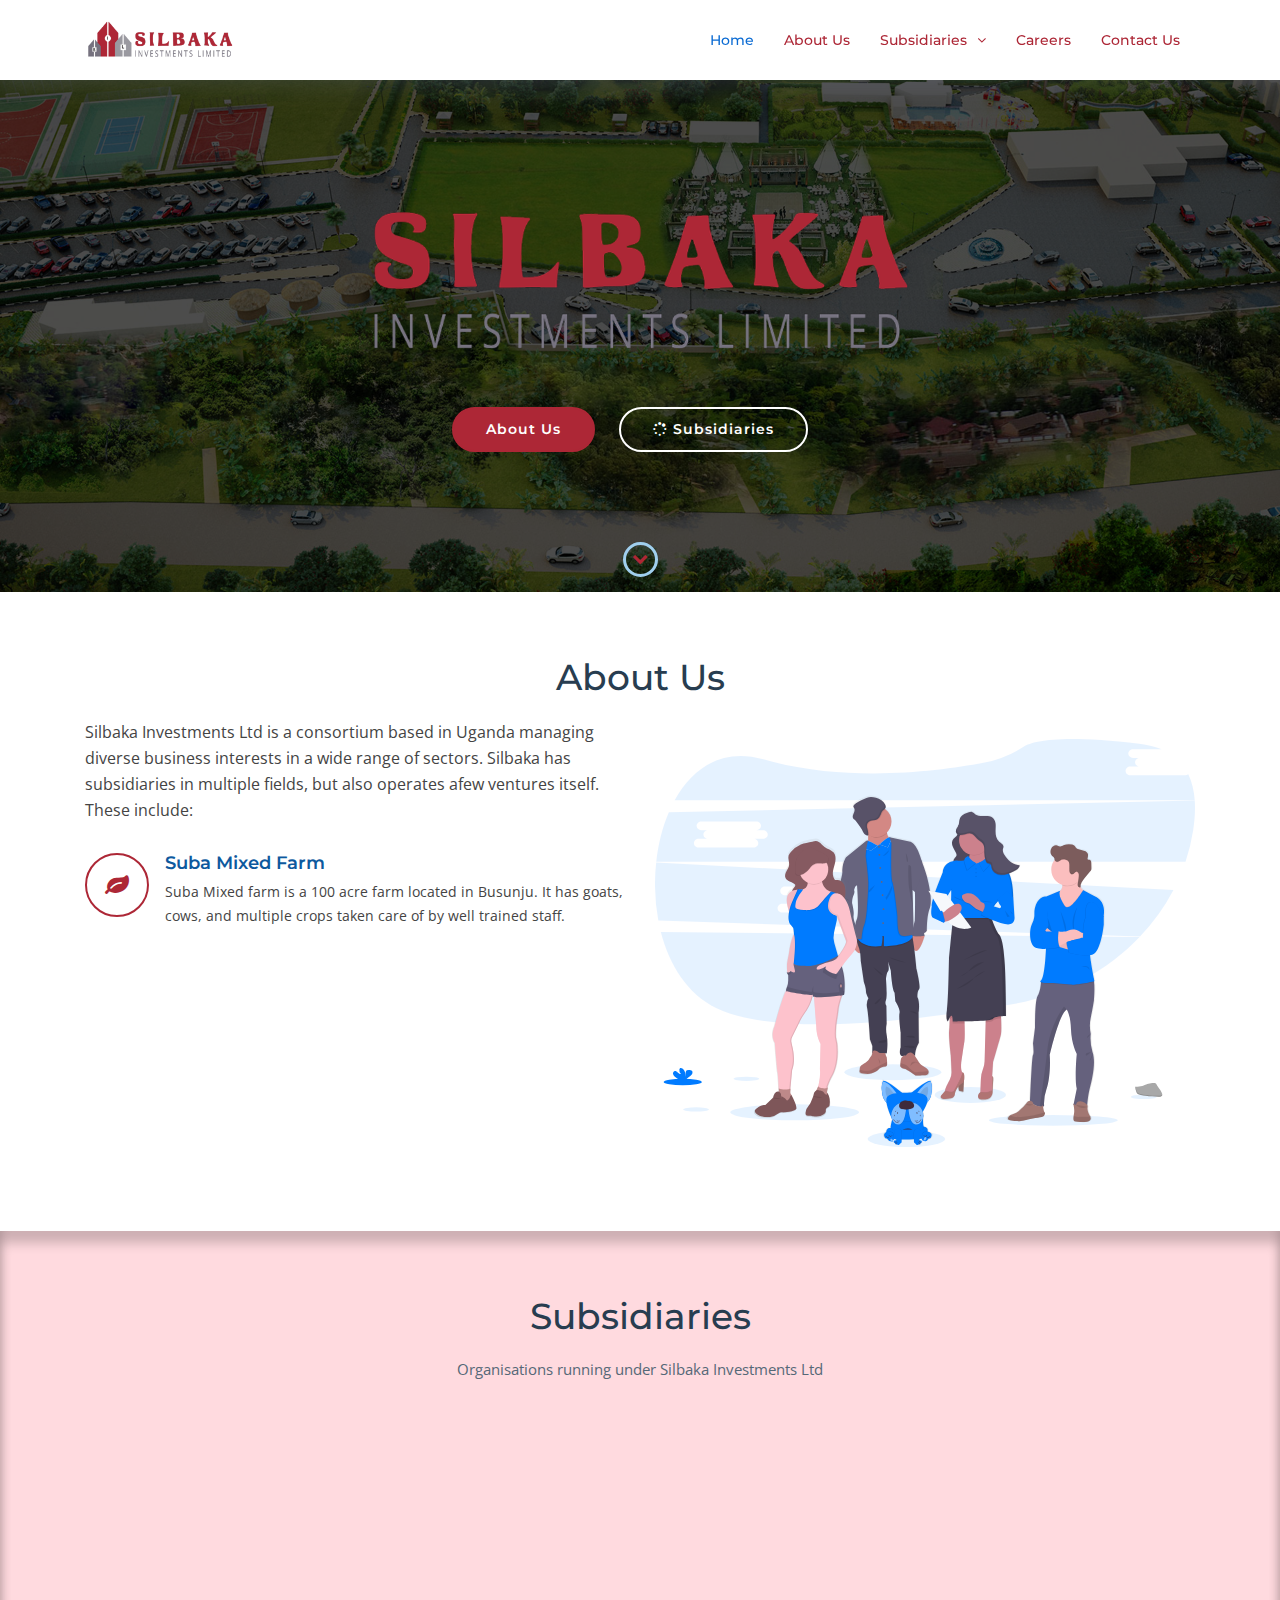
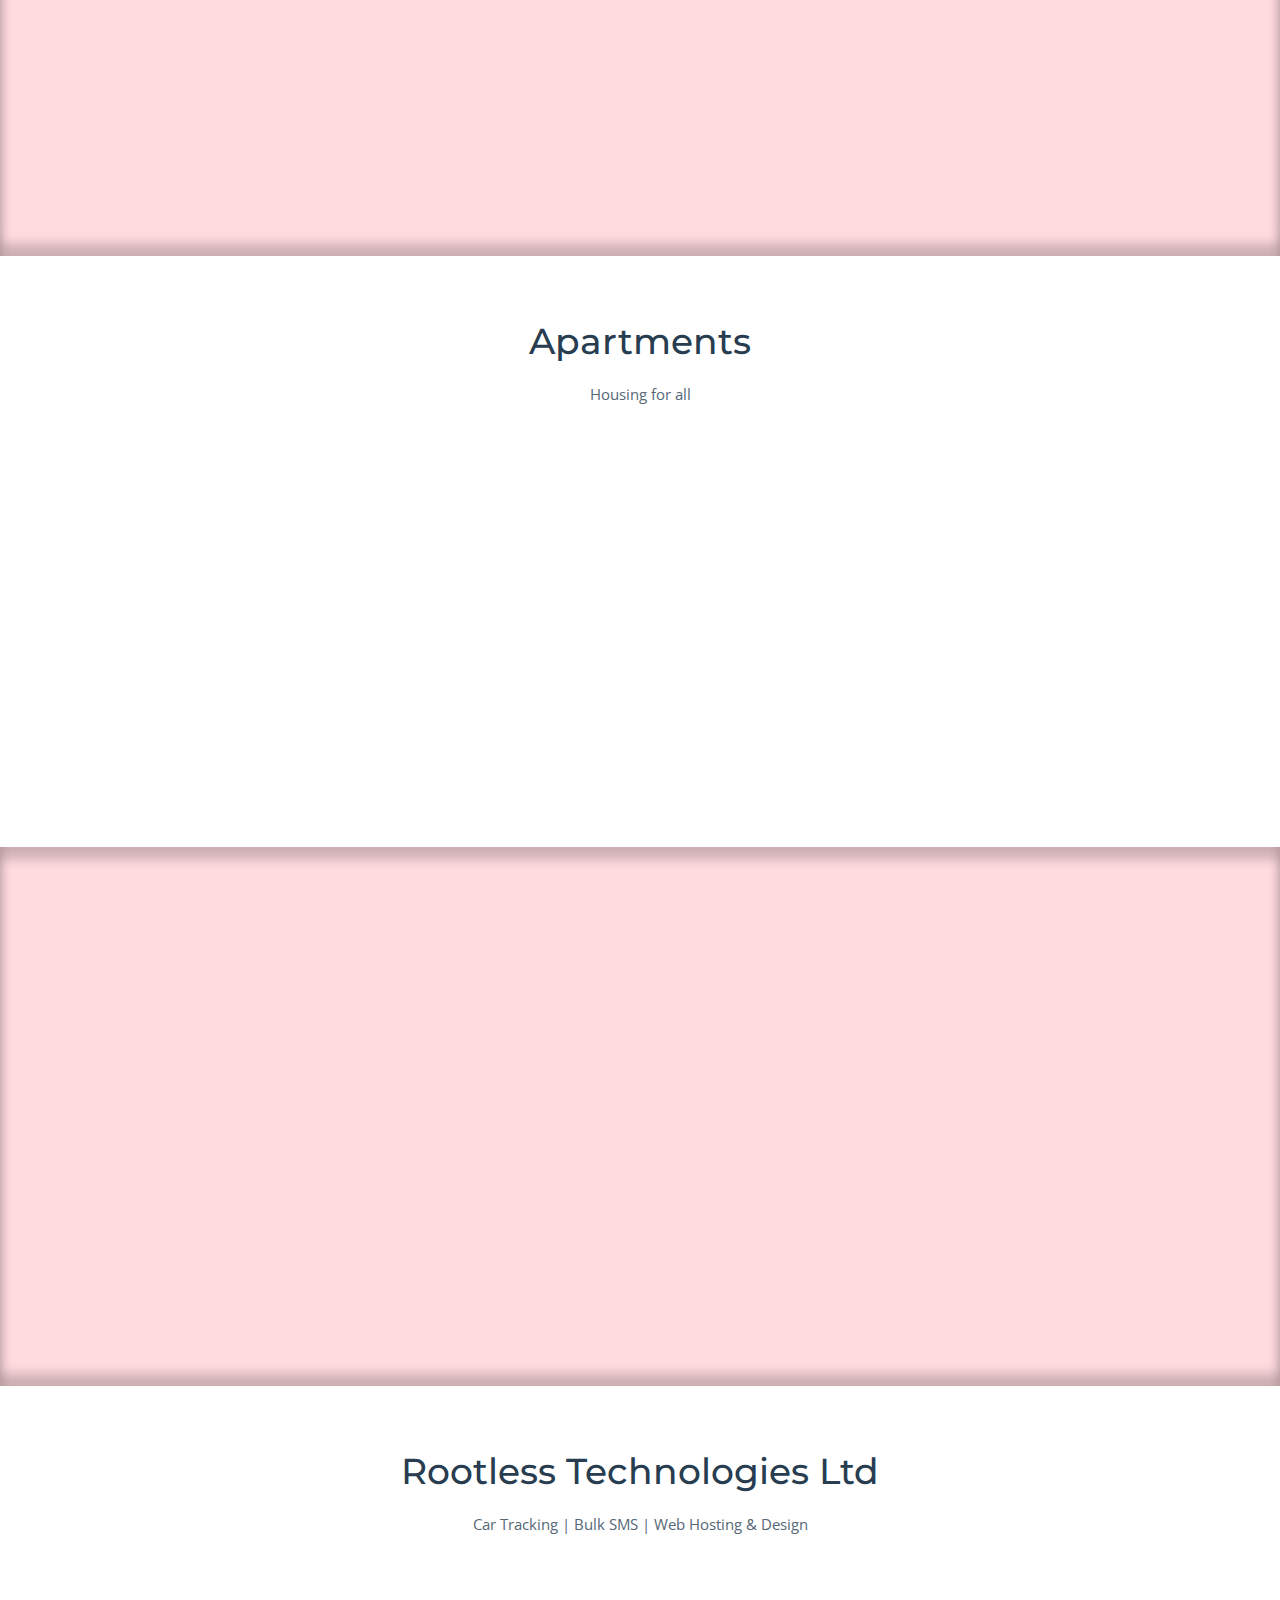
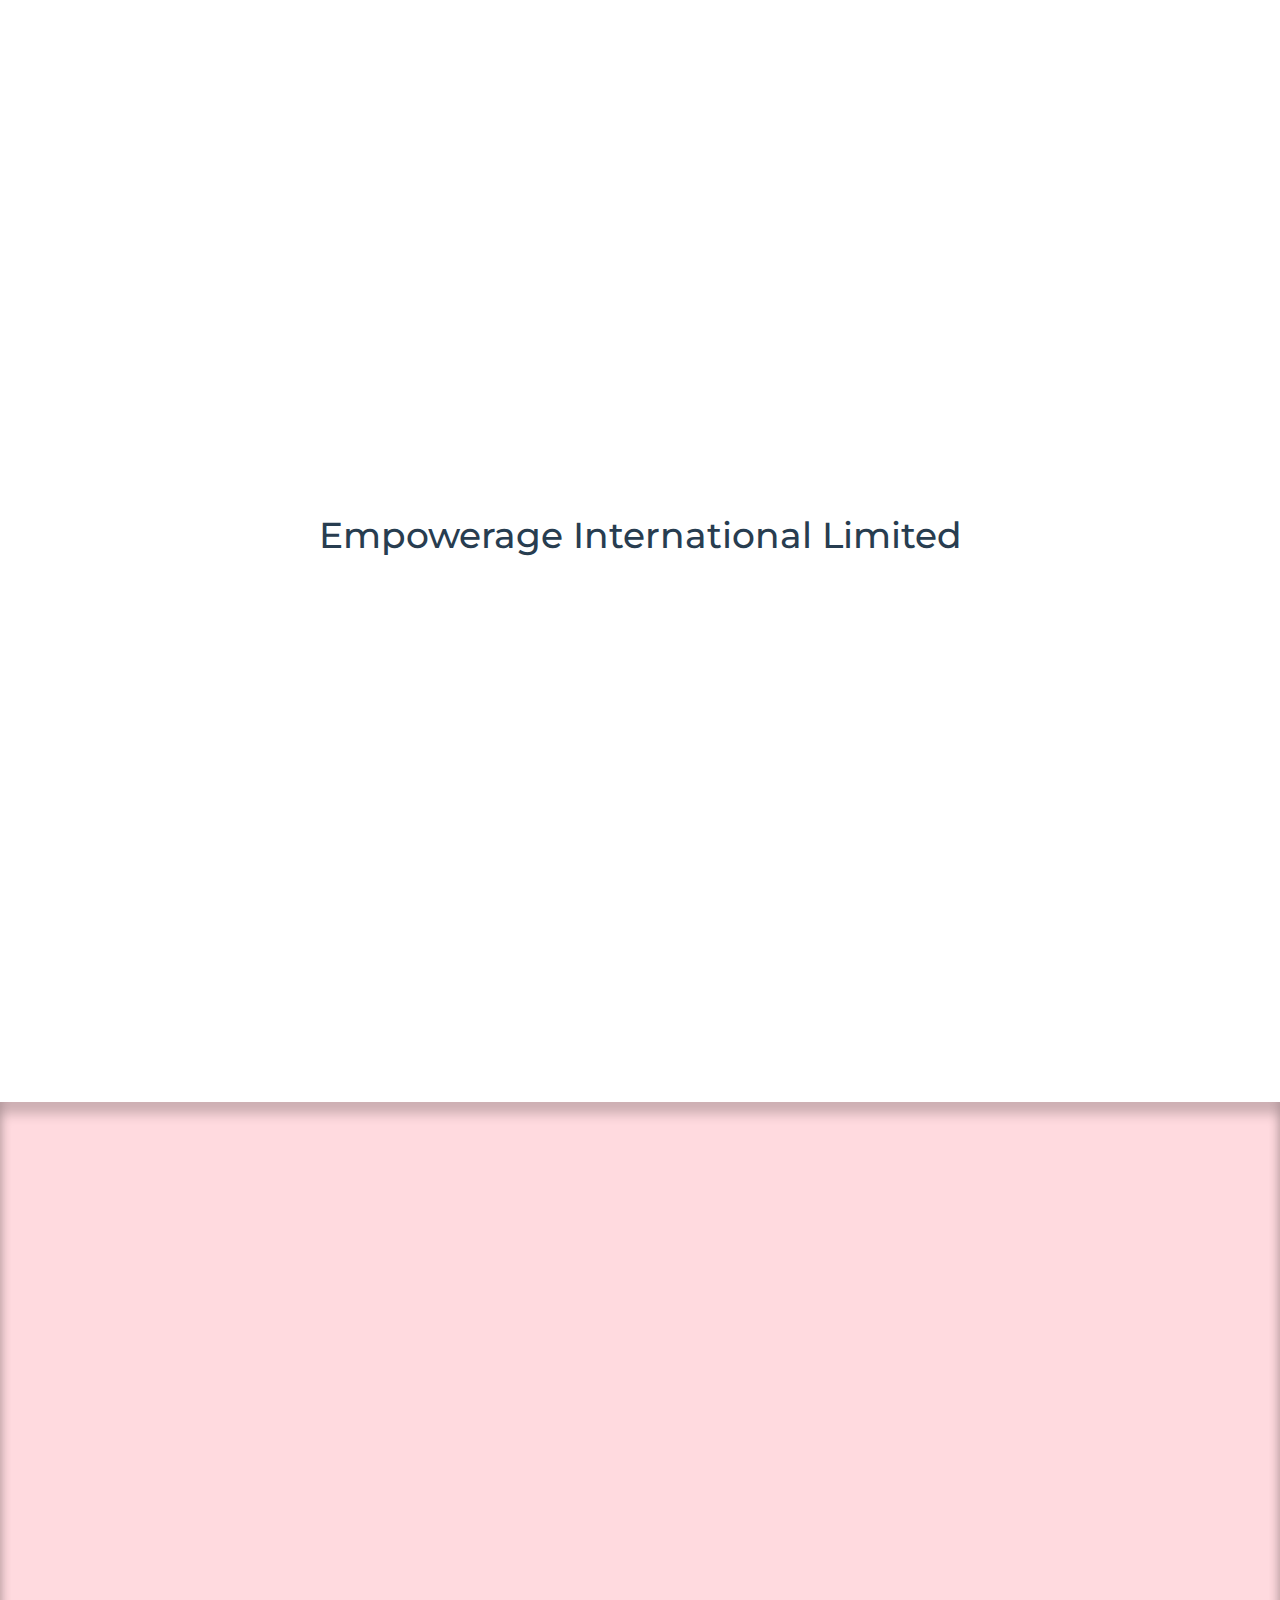
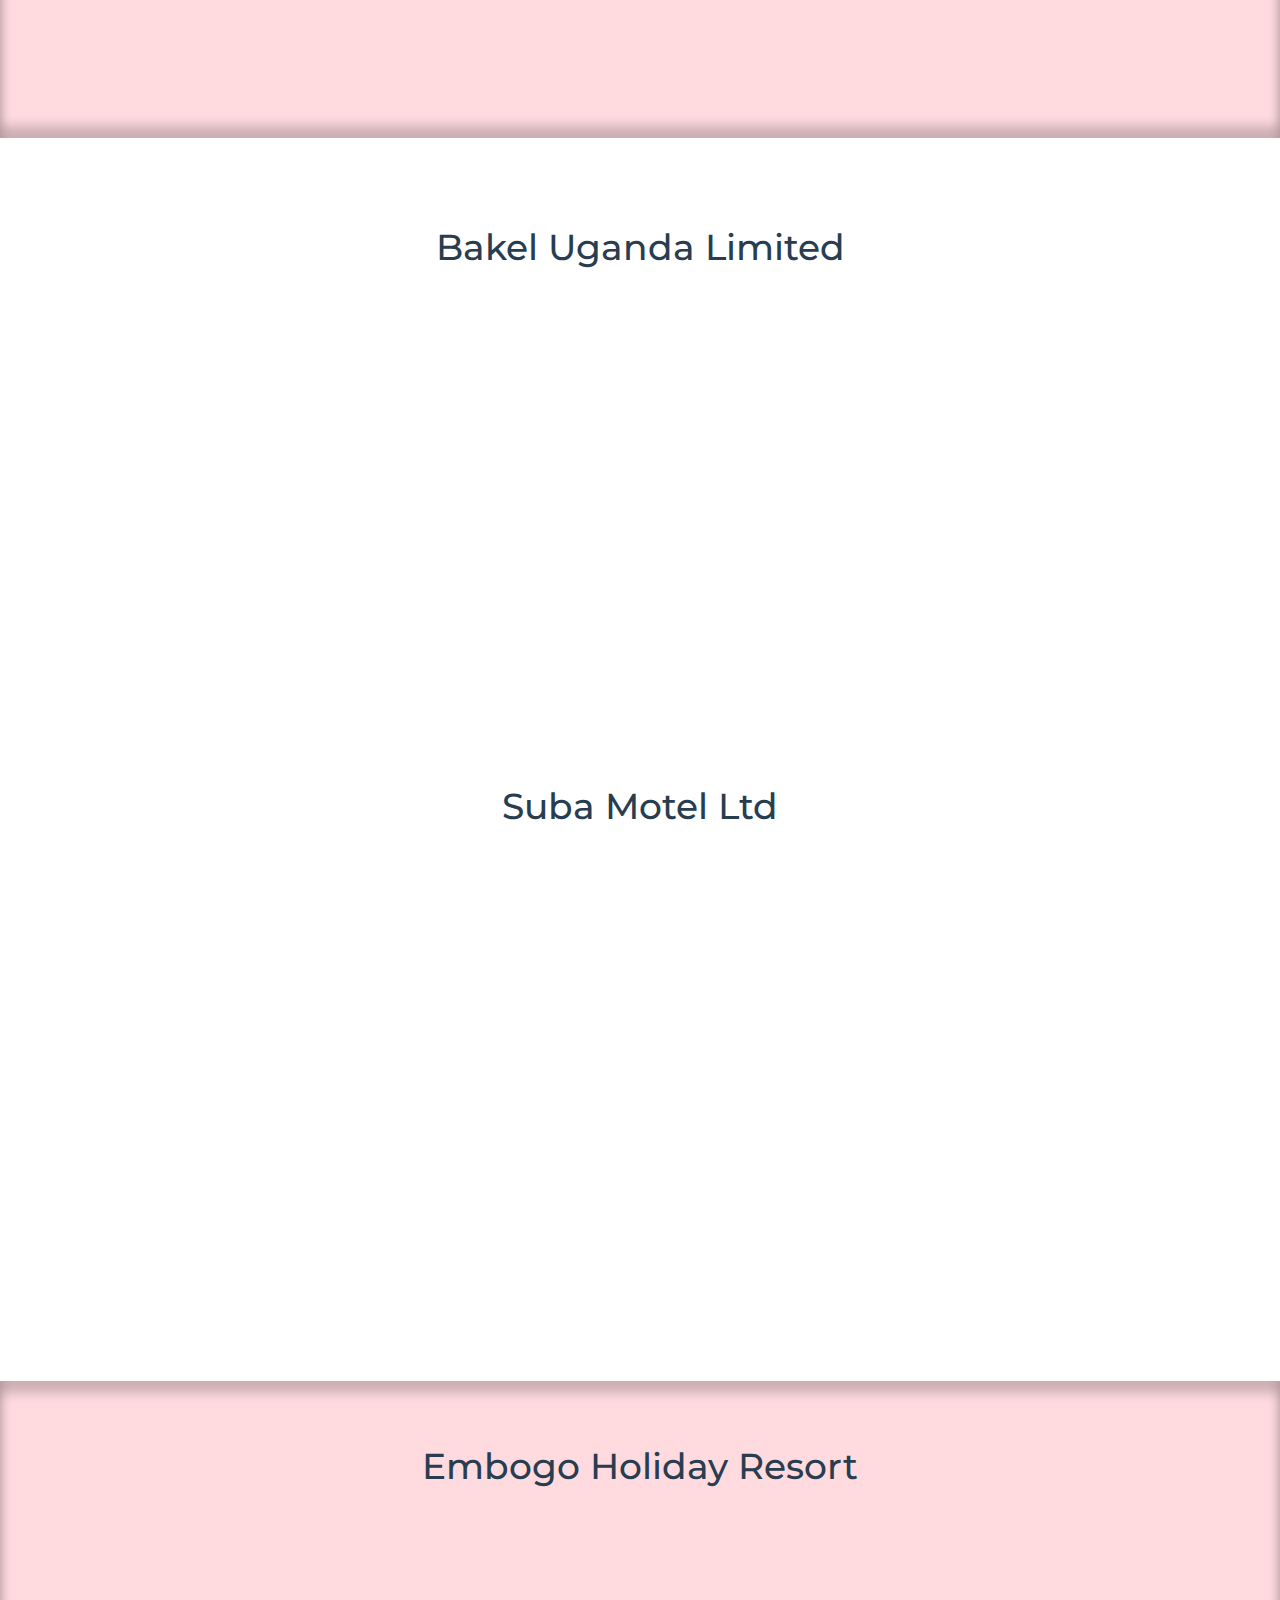
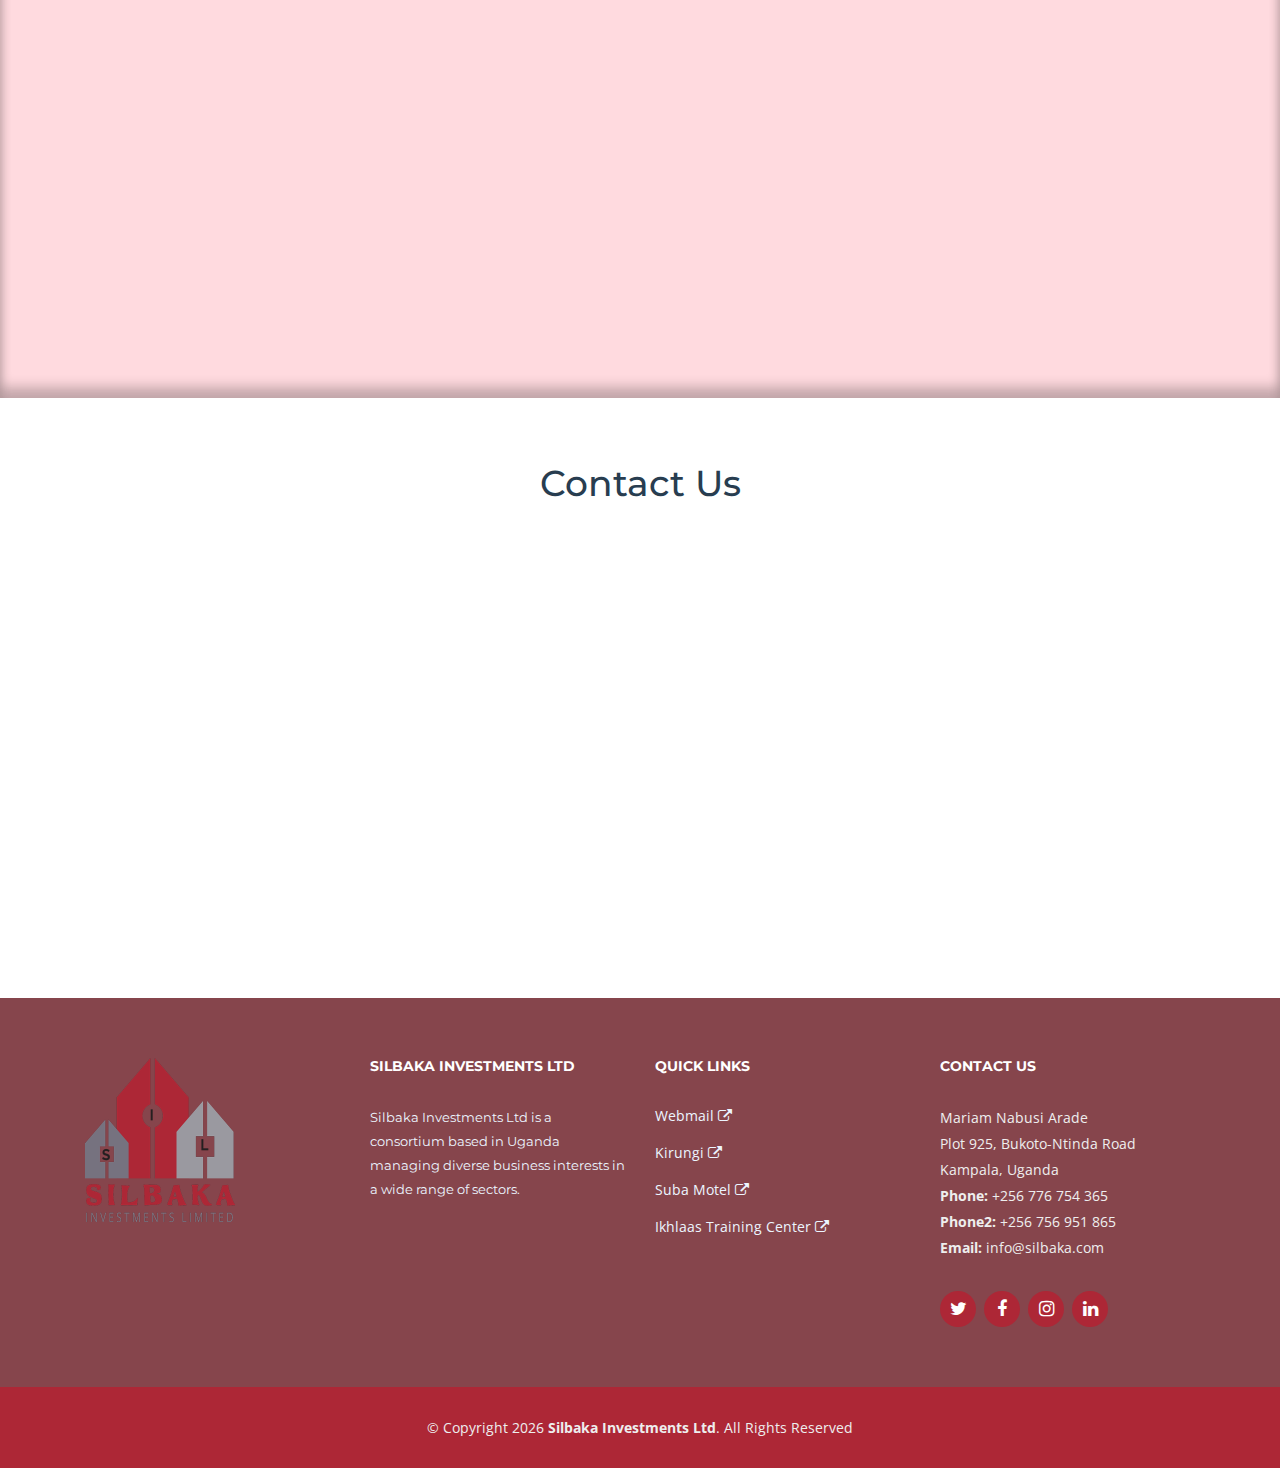
==== commit 114dad06: "Spam Assasin" ====
--- a/index.html
+++ b/index.html
@@ -40,6 +40,16 @@
 
   <!-- Main Stylesheet File -->
   <link href="css/style.css" rel="stylesheet">
+    
+  <!-- Global site tag (gtag.js) - Google Analytics -->
+  <script async src="https://www.googletagmanager.com/gtag/js?id=UA-137977686-5"></script>
+  <script>
+    window.dataLayer = window.dataLayer || [];
+    function gtag(){dataLayer.push(arguments);}
+    gtag('js', new Date());
+
+    gtag('config', 'UA-137977686-5');
+  </script>
 
 </head>
 
@@ -586,8 +596,16 @@
                   <textarea class="form-control" name="message" rows="5" data-rule="required" data-msg="Please write something for us" placeholder="Message"></textarea>
                   <div class="validation"></div>
                 </div>
-                <div class="text-center"><button type="submit" title="Send Message" onclick="">Send Message</button></div>
+                <input type="hidden" name="recaptcha_response" id="recaptchaResponse">
+                <small>
+                  This site is protected by reCAPTCHA and the Google
+                  <a href="https://policies.google.com/privacy">Privacy Policy</a> and
+                  <a href="https://policies.google.com/terms">Terms of Service</a> apply.
+                </small> <br><br>
+                <div class="text-center"><button type="submit" title="Send Message" onclick="" id="submitbtn">Send Message</button></div>
               </form>
+              
+              
             </div>
           </div>
 
@@ -671,10 +689,12 @@
   <script src="lib/wow/wow.min.js"></script>
 
   <!-- Contact Form JavaScript File -->
+  <script src="https://www.google.com/recaptcha/api.js?render=6LfBjM0UAAAAAFUUxfGiPsQmRW54vvnqYGy5Z06F"></script>
   <script src="contactform/contactform.js"></script>
+
 
   <!-- Template Main Javascript File -->
   <script src="js/main.js"></script>
 
 </body>
-</html>
+</html>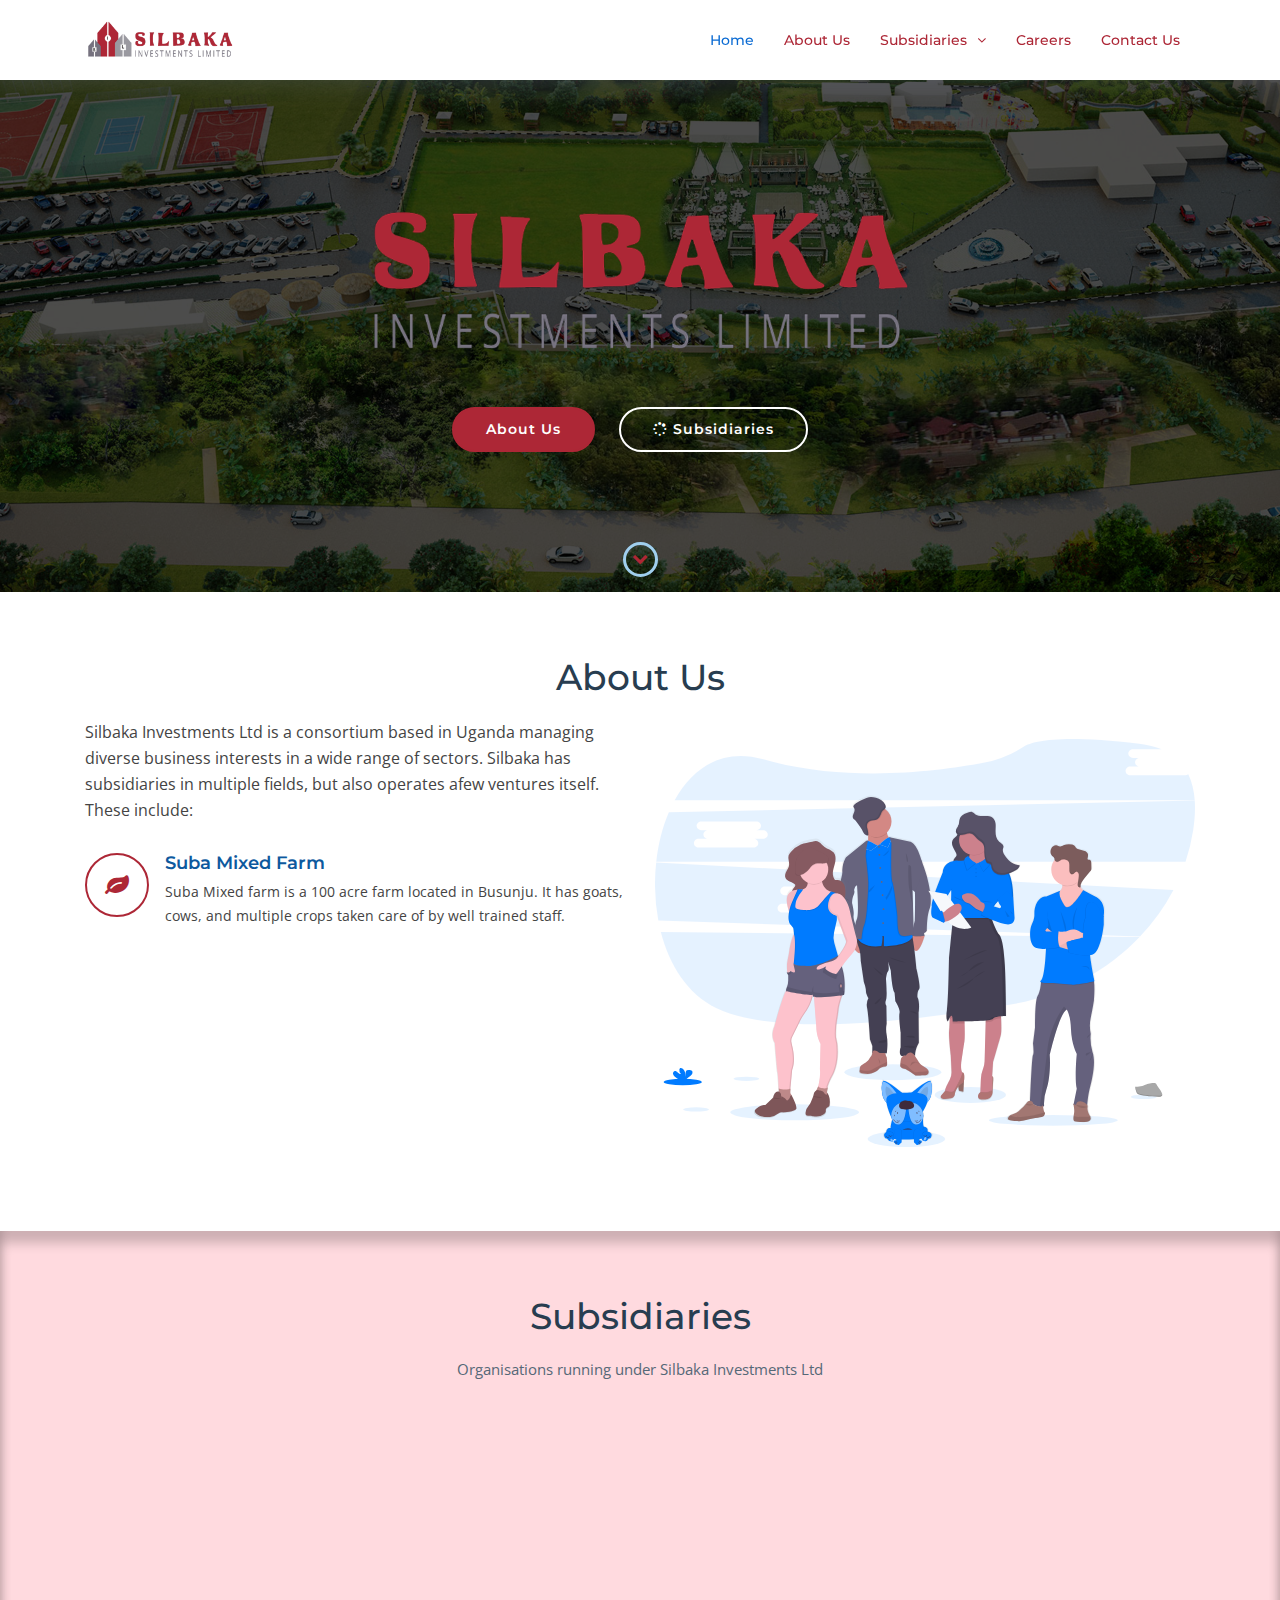
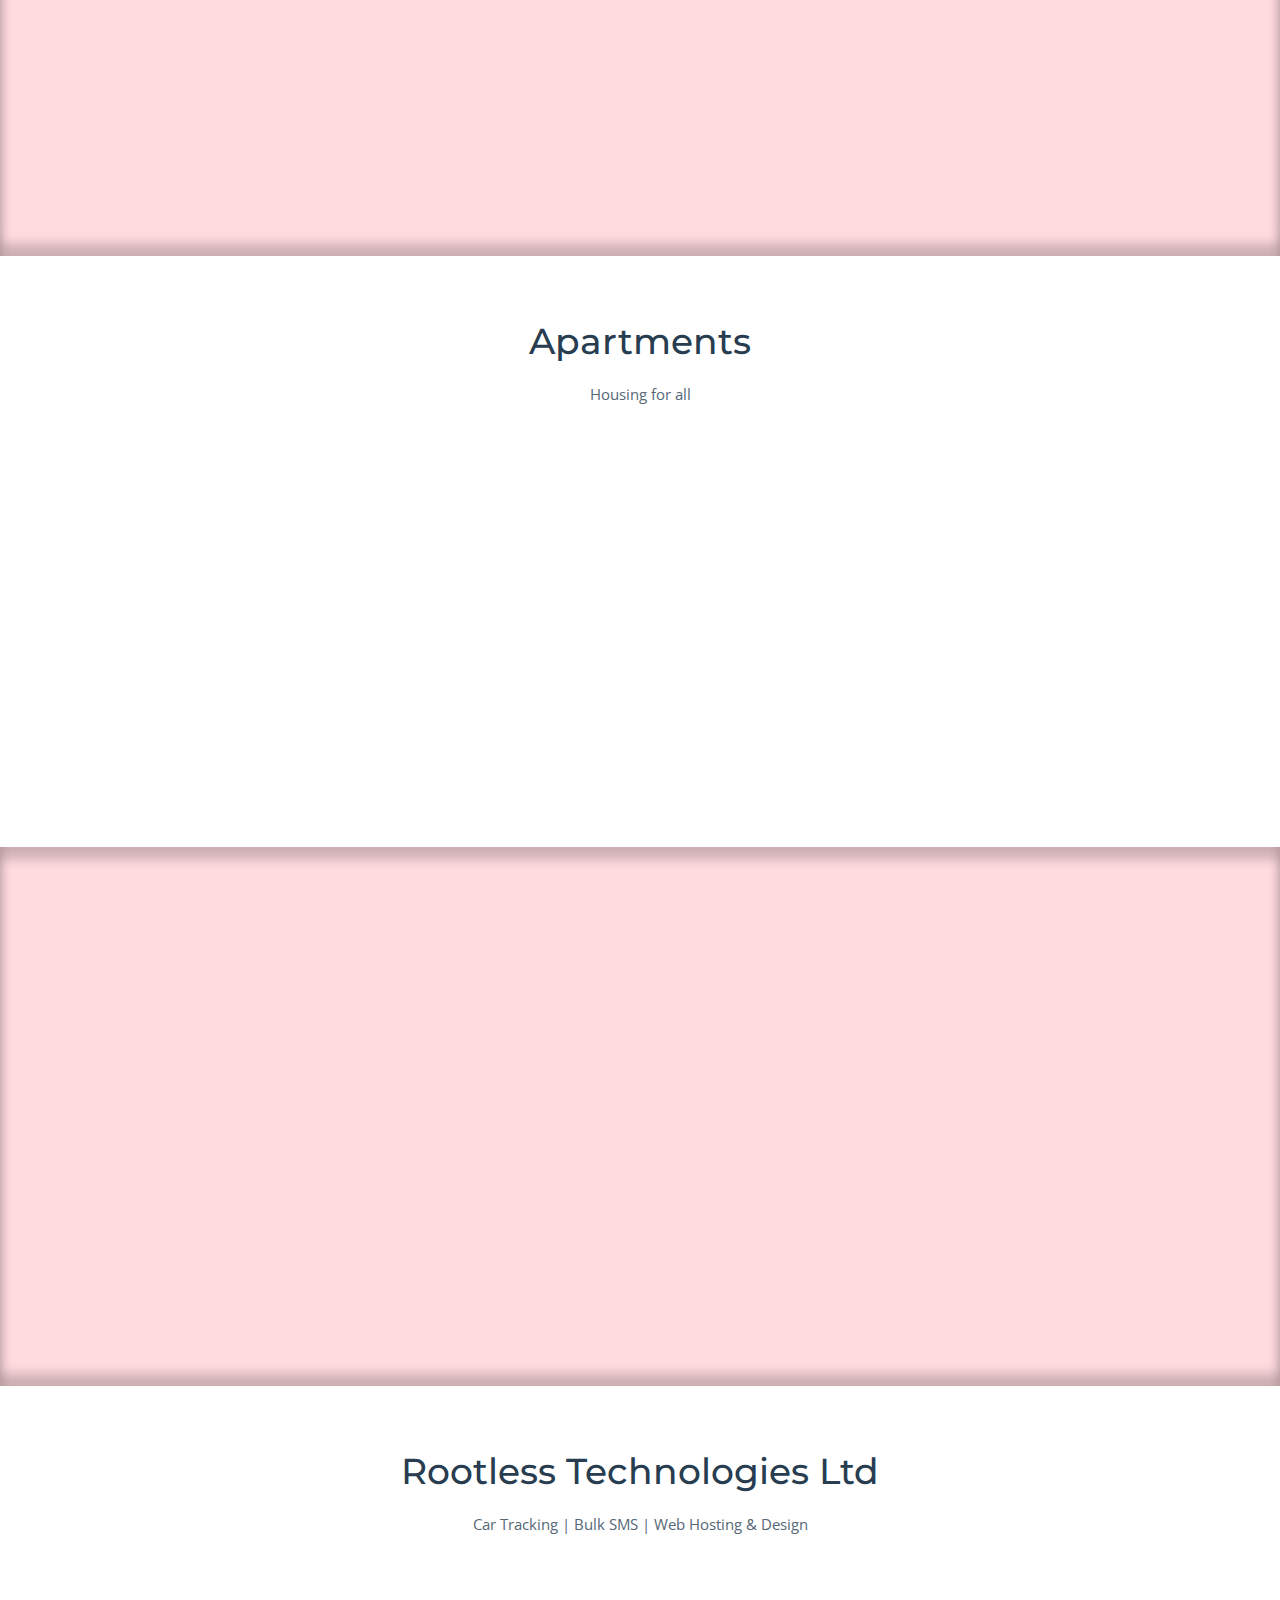
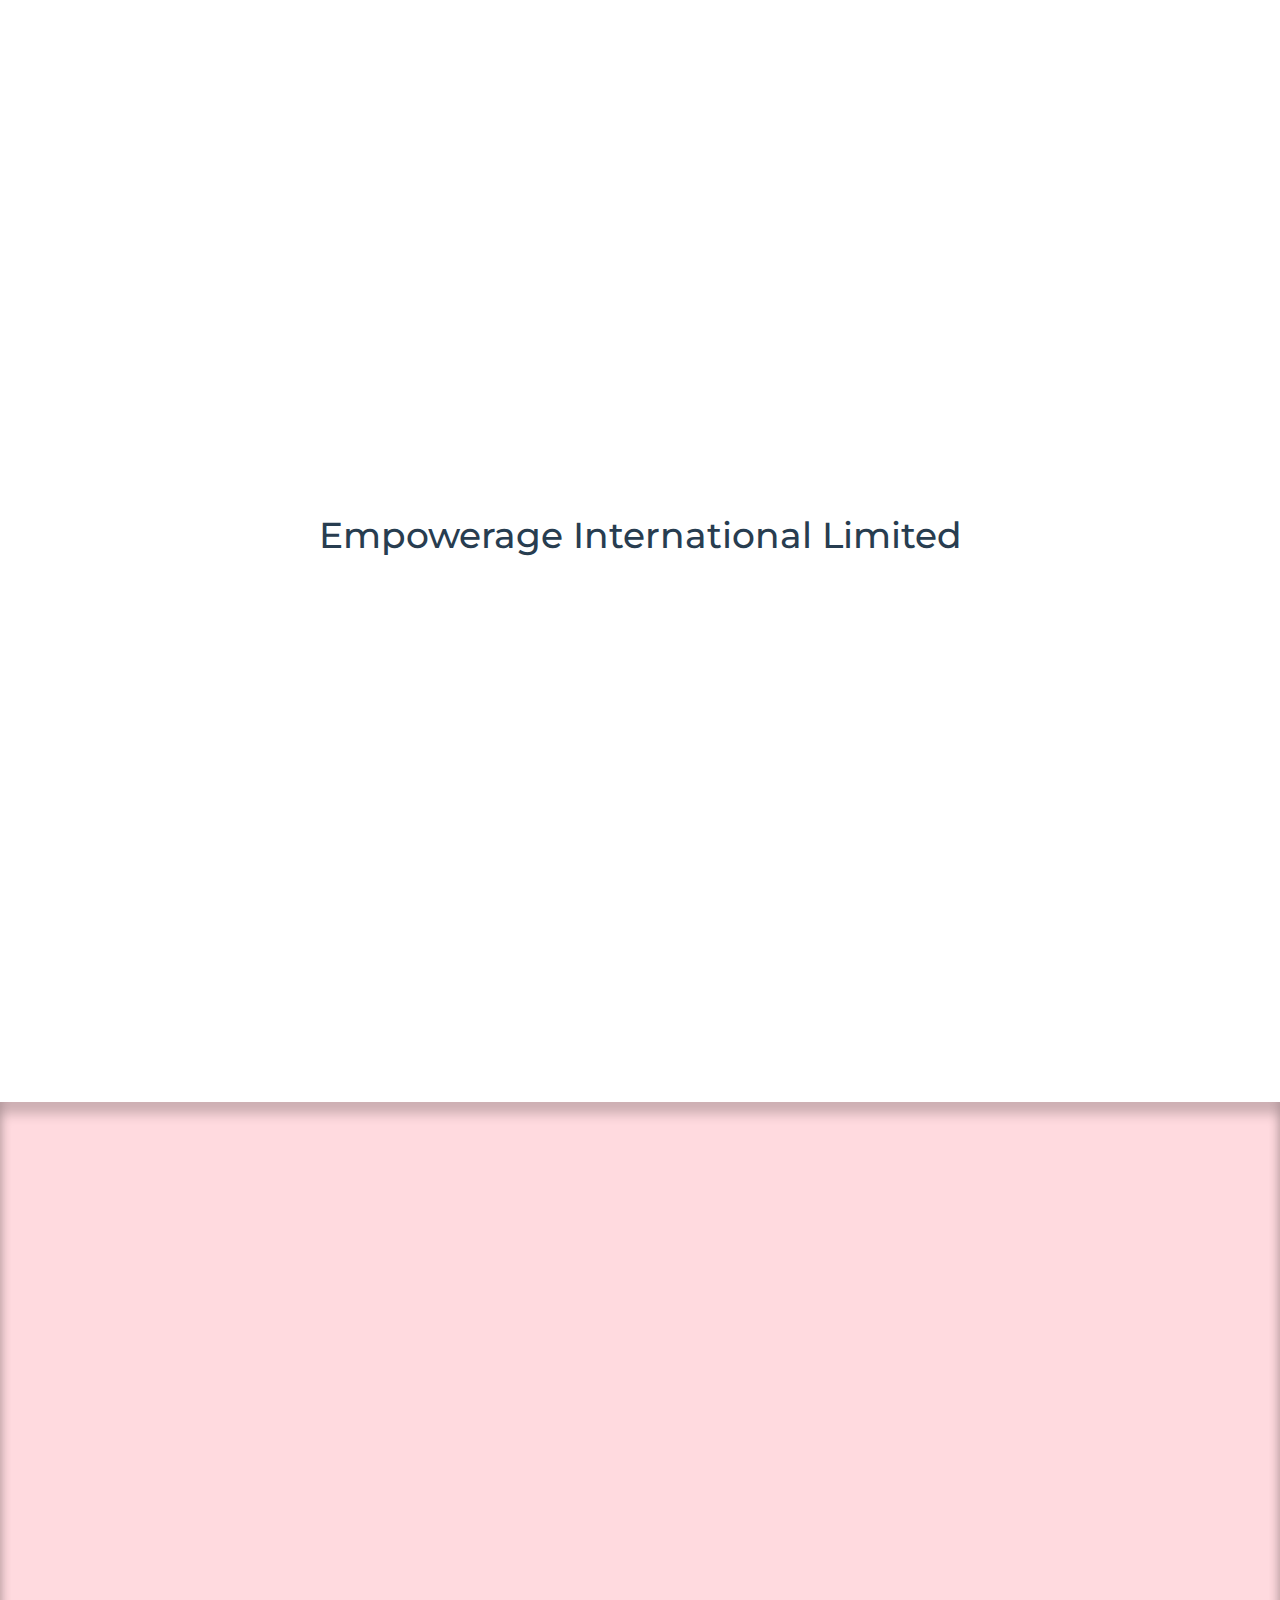
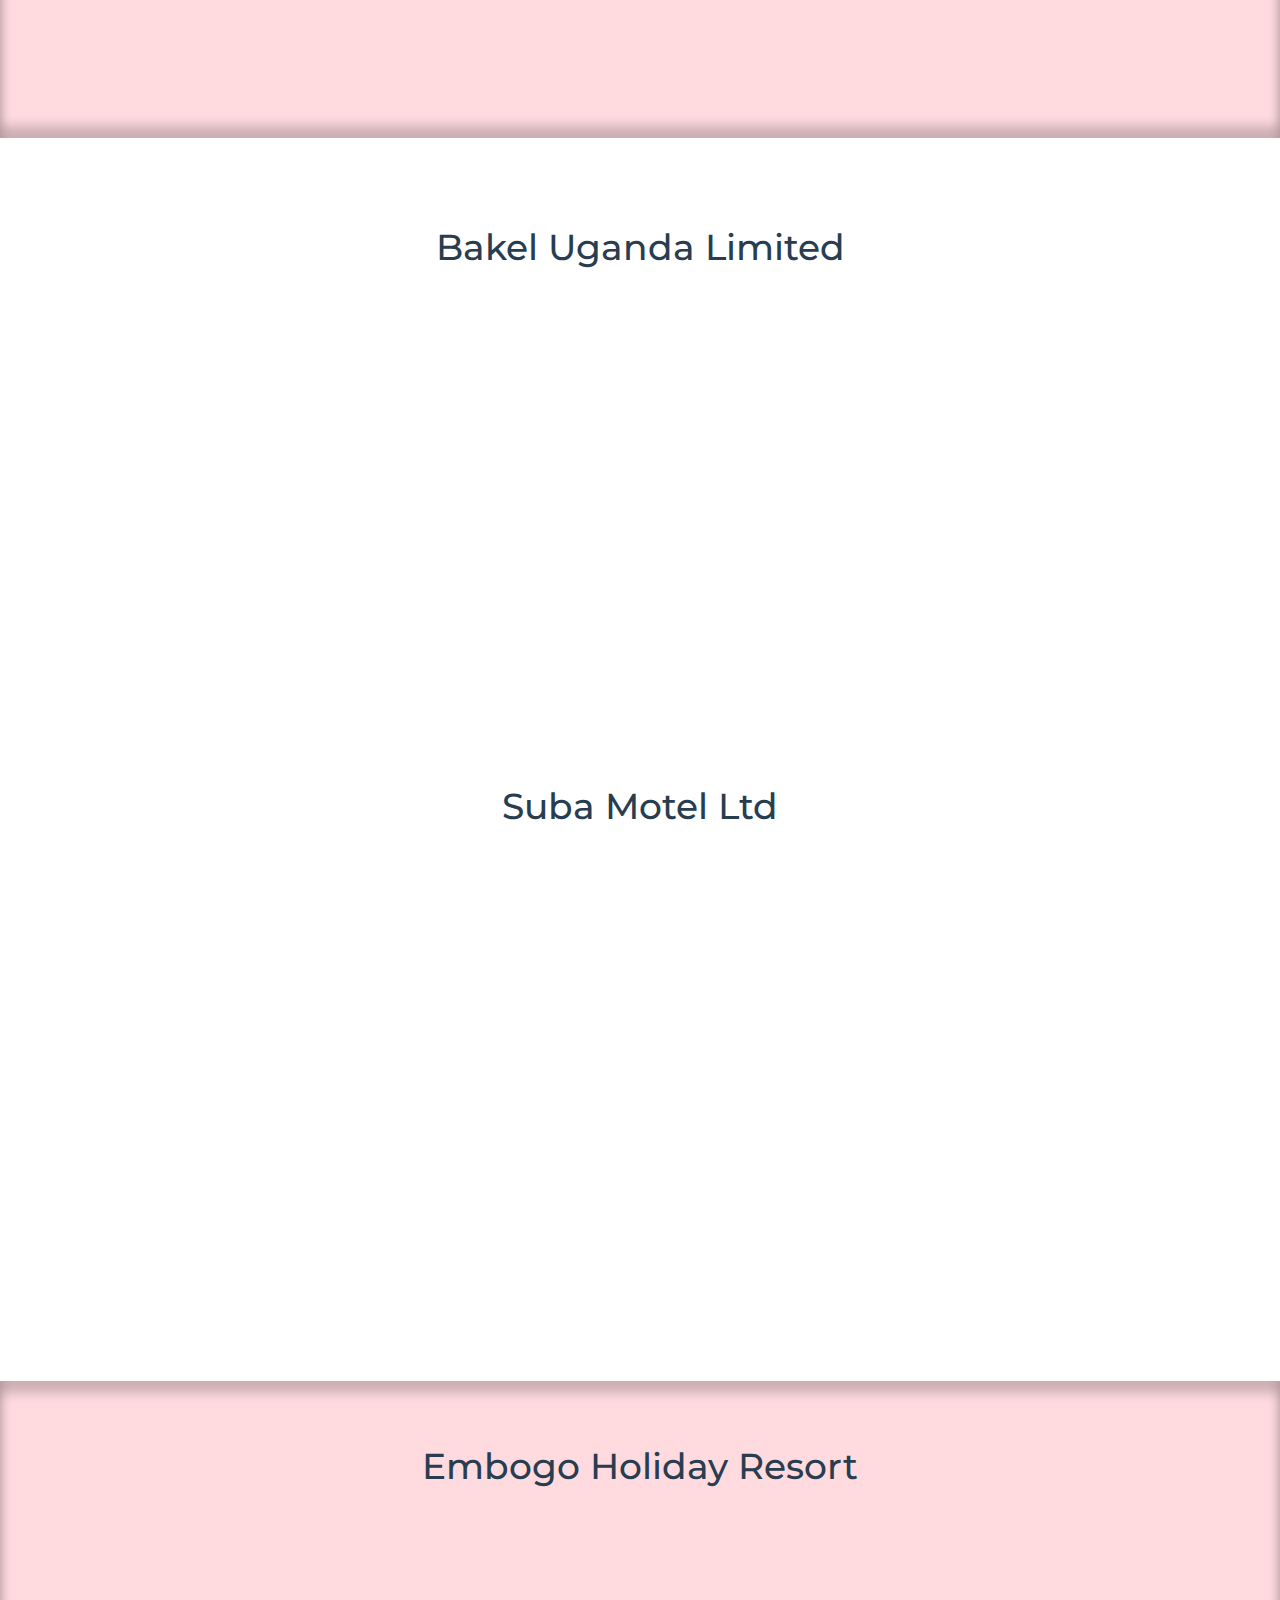
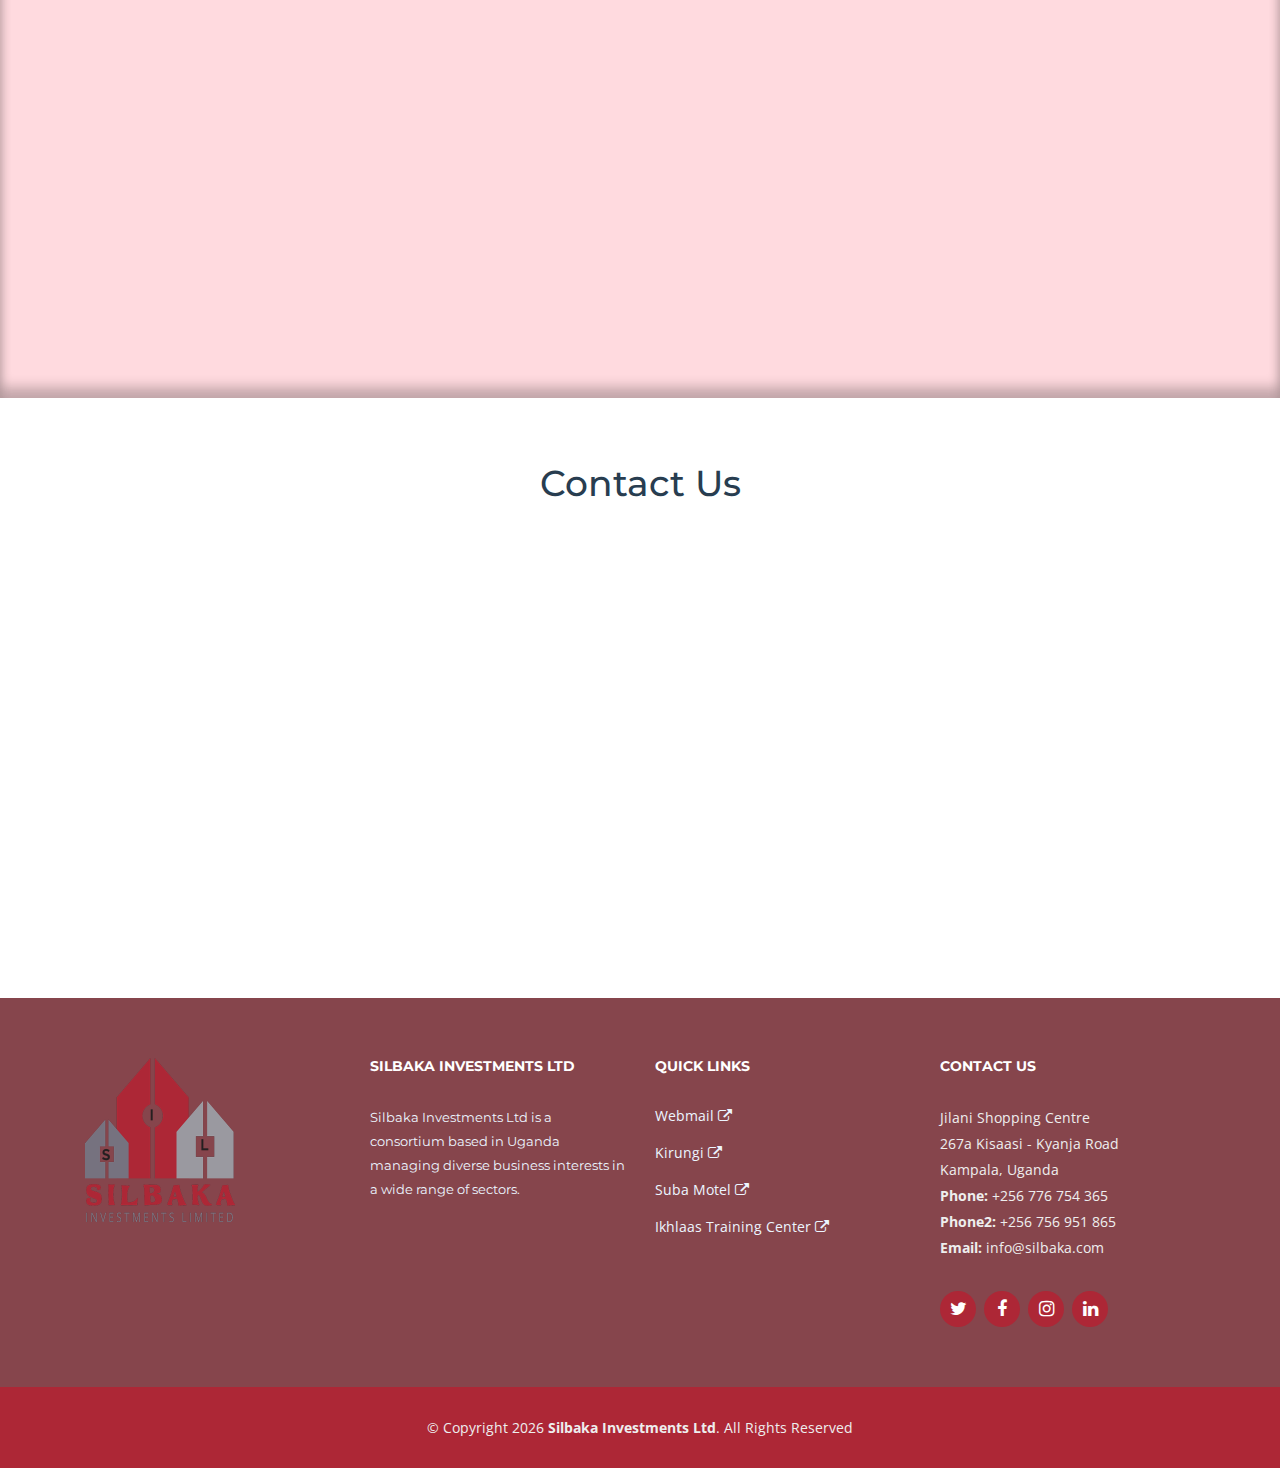
==== commit 5ccd556c: "update address" ====
--- a/index.html
+++ b/index.html
@@ -584,16 +584,16 @@
                     <div class="validation"></div>
                   </div>
                   <div class="form-group col-lg-6">
-                    <input type="email" class="form-control" name="email" id="email" placeholder="Your Email" data-rule="email" data-msg="Please enter a valid email" />
+                    <input type="email" class="form-control" name="email" id="email" placeholder="Your Email" data-rule="email" data-msg="Please enter a valid email" required/>
                     <div class="validation"></div>
                   </div>
                 </div>
                 <div class="form-group">
-                  <input type="text" class="form-control" name="subject" id="subject" placeholder="Subject" data-rule="minlen:4" data-msg="Please enter at least 8 chars of subject" />
+                  <input type="text" class="form-control" name="subject" id="subject" placeholder="Subject" data-rule="minlen:4" data-msg="Please enter at least 8 chars of subject" required/>
                   <div class="validation"></div>
                 </div>
                 <div class="form-group">
-                  <textarea class="form-control" name="message" rows="5" data-rule="required" data-msg="Please write something for us" placeholder="Message"></textarea>
+                  <textarea class="form-control" name="message" rows="5" data-rule="required" data-msg="Please write something for us" placeholder="Message" required></textarea>
                   <div class="validation"></div>
                 </div>
                 <input type="hidden" name="recaptcha_response" id="recaptchaResponse">
@@ -646,8 +646,8 @@
           <div class="col-lg-3 col-md-4 footer-contact">
             <h4>Contact Us</h4>
             <p>
-              Mariam Nabusi Arade<br>
-              Plot 925, Bukoto-Ntinda Road<br>
+              Jilani Shopping Centre<br>
+              267a Kisaasi - Kyanja Road<br>
               Kampala, Uganda<br>
               <strong>Phone:</strong> +256 776 754 365 <br>
               <strong>Phone2:</strong> +256 756 951 865 <br>
--- a/css/style.css
+++ b/css/style.css
@@ -871,4 +871,9 @@
     background:rgba(0,0,0,0);
     border-color:#383d42;
   }
+}
+
+/* Google Recaptcha Hiding */
+.grecaptcha-badge { 
+  visibility: hidden;
 }